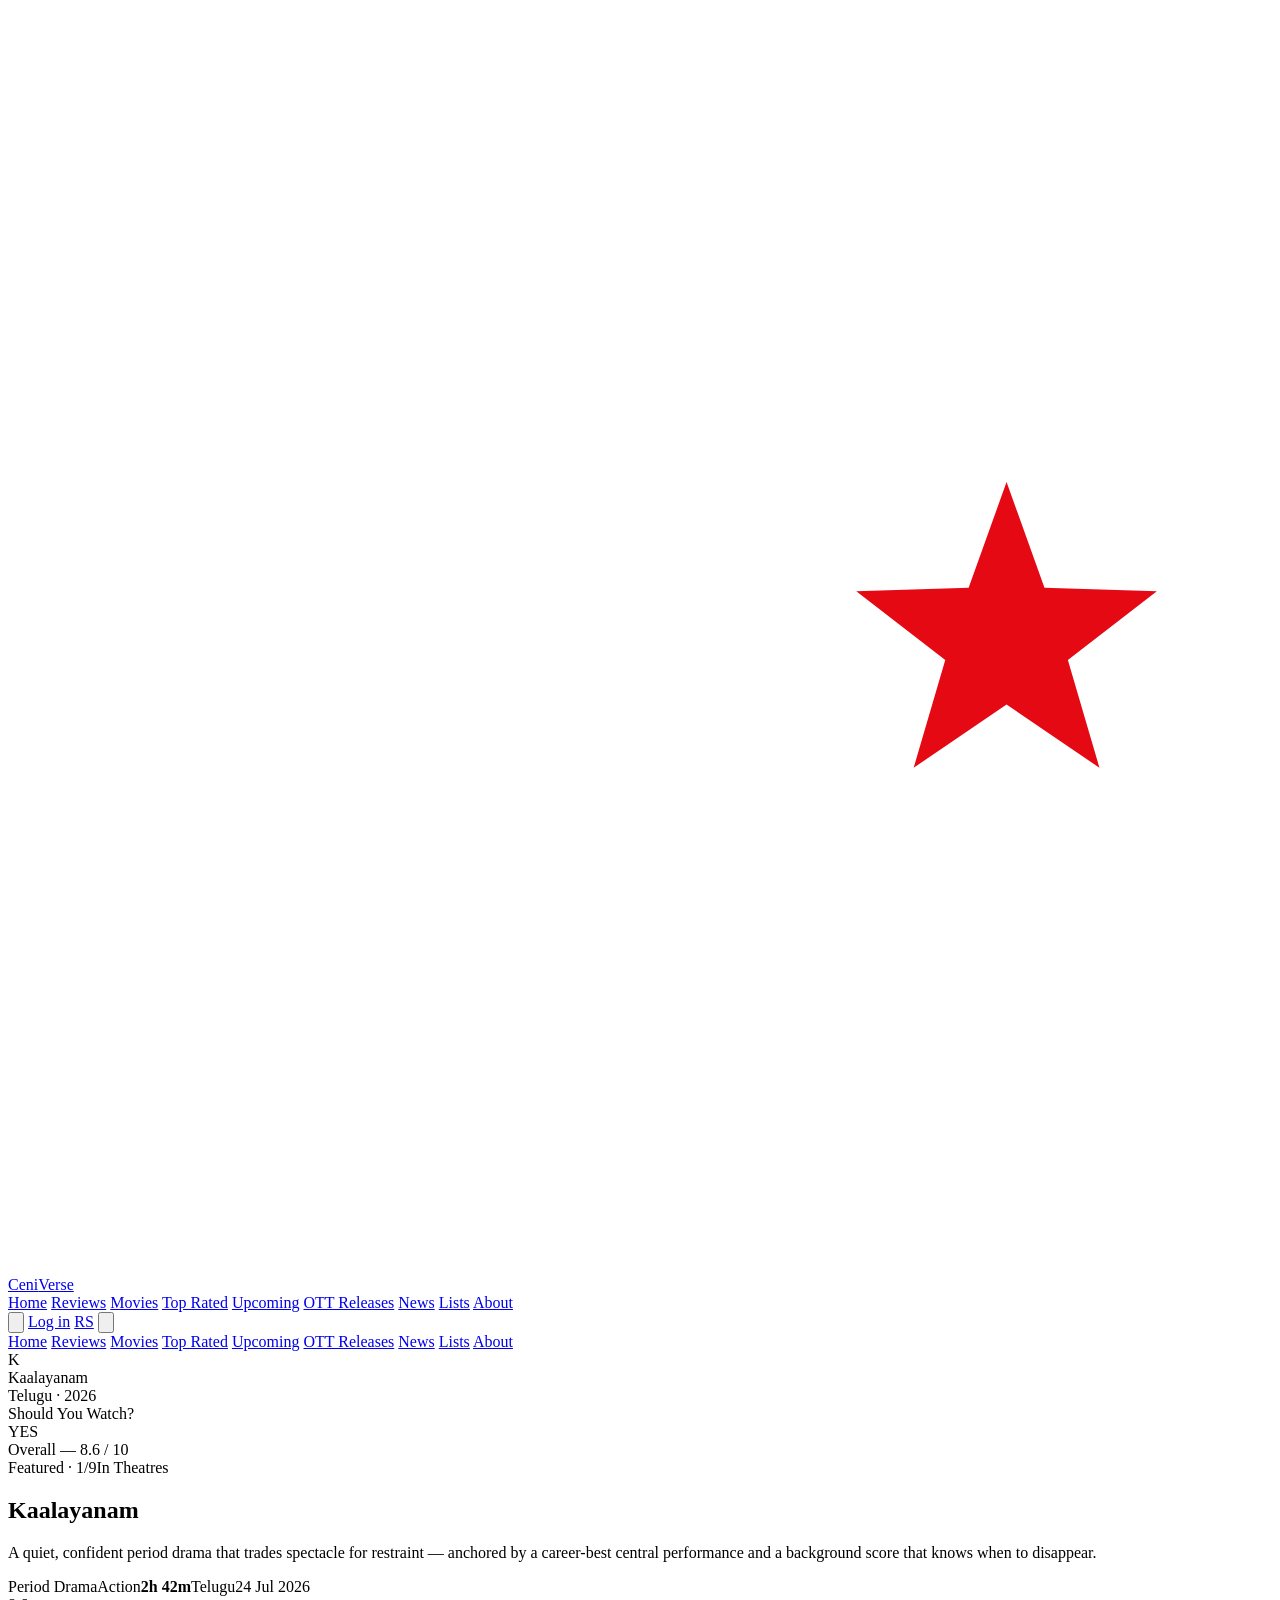
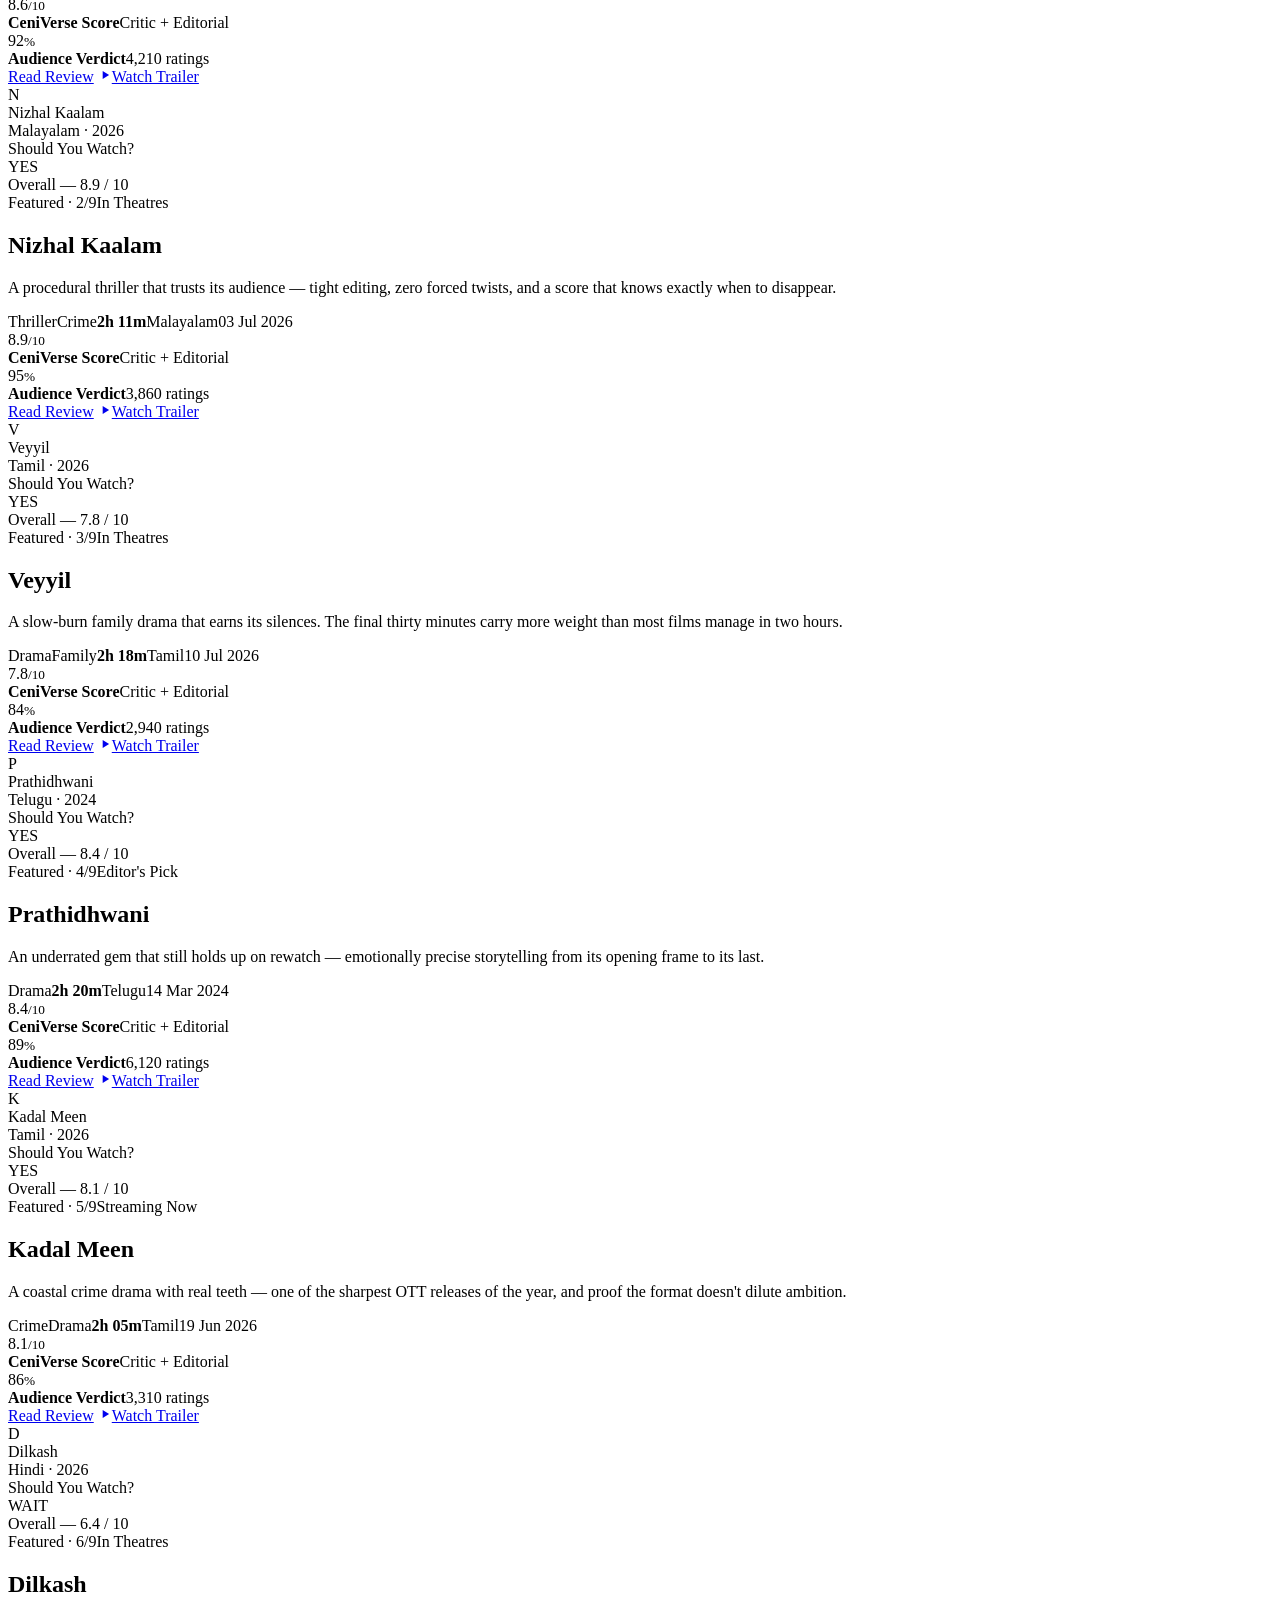
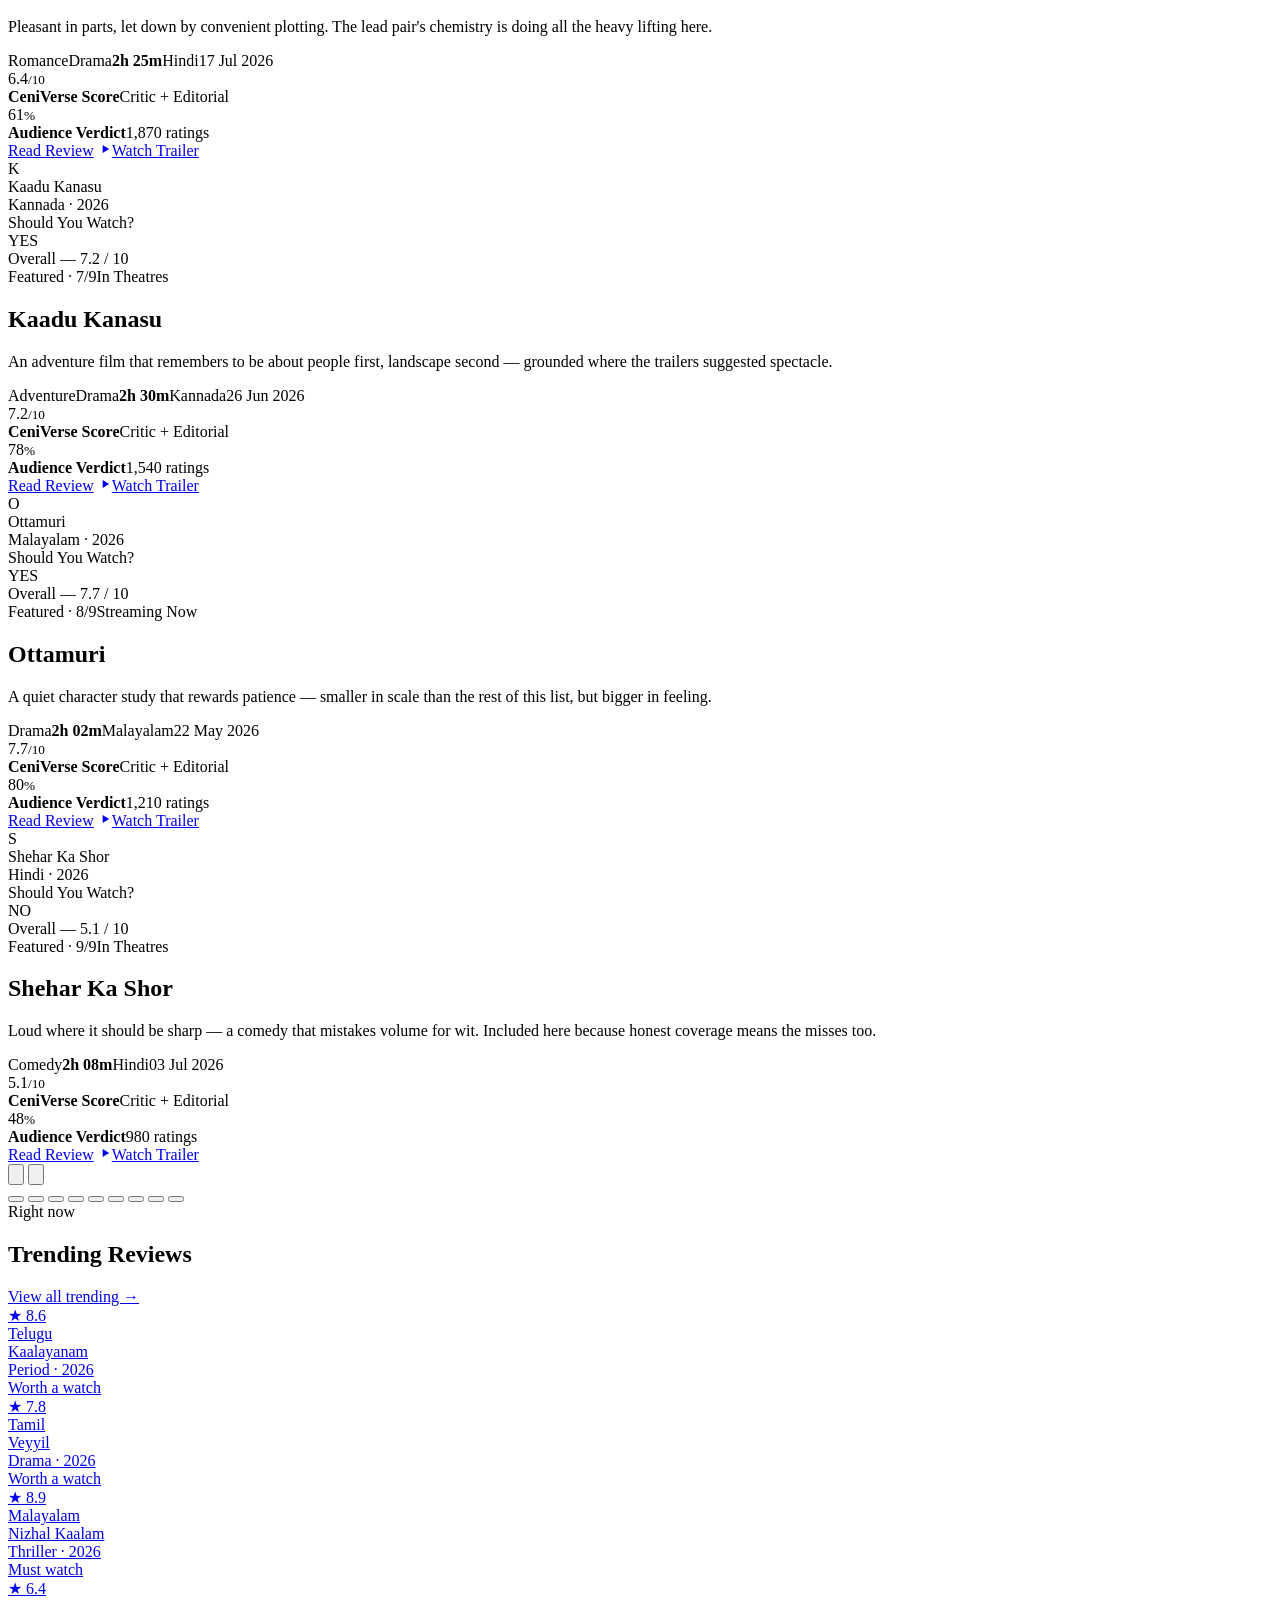
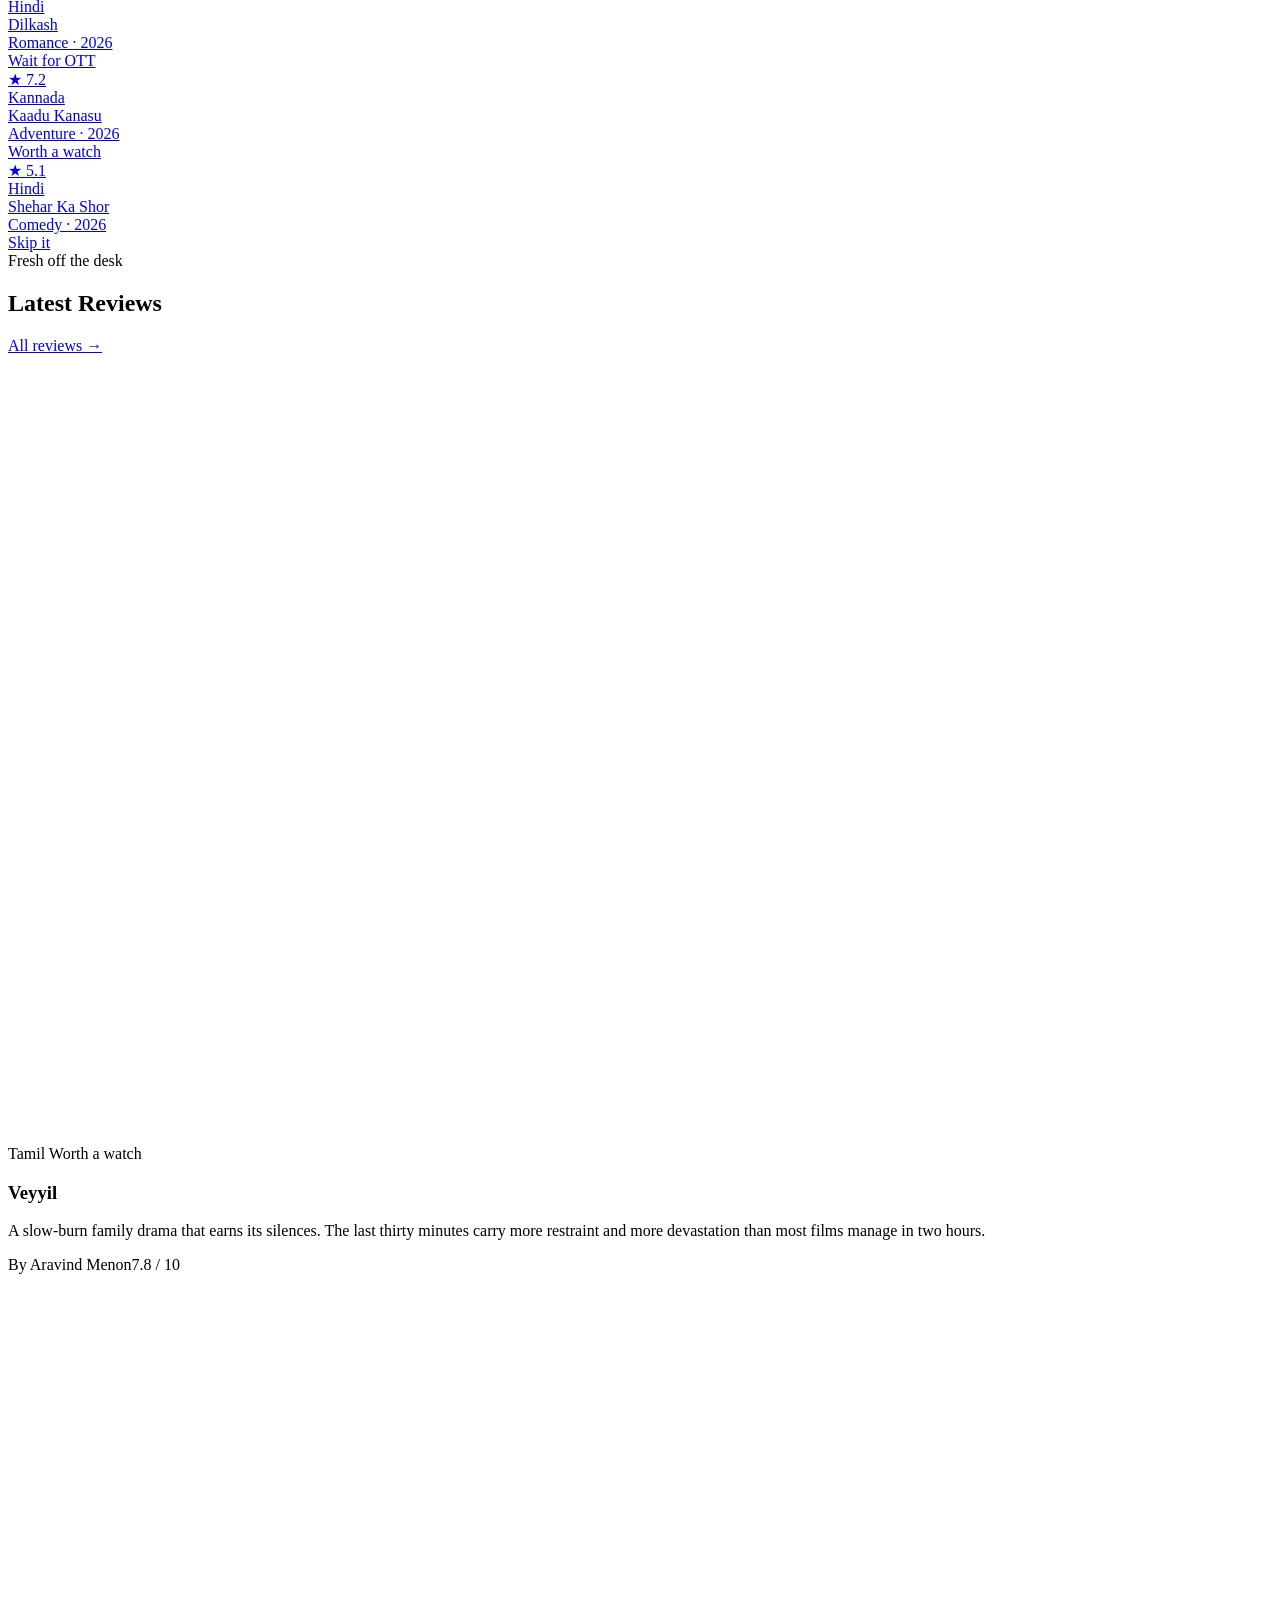
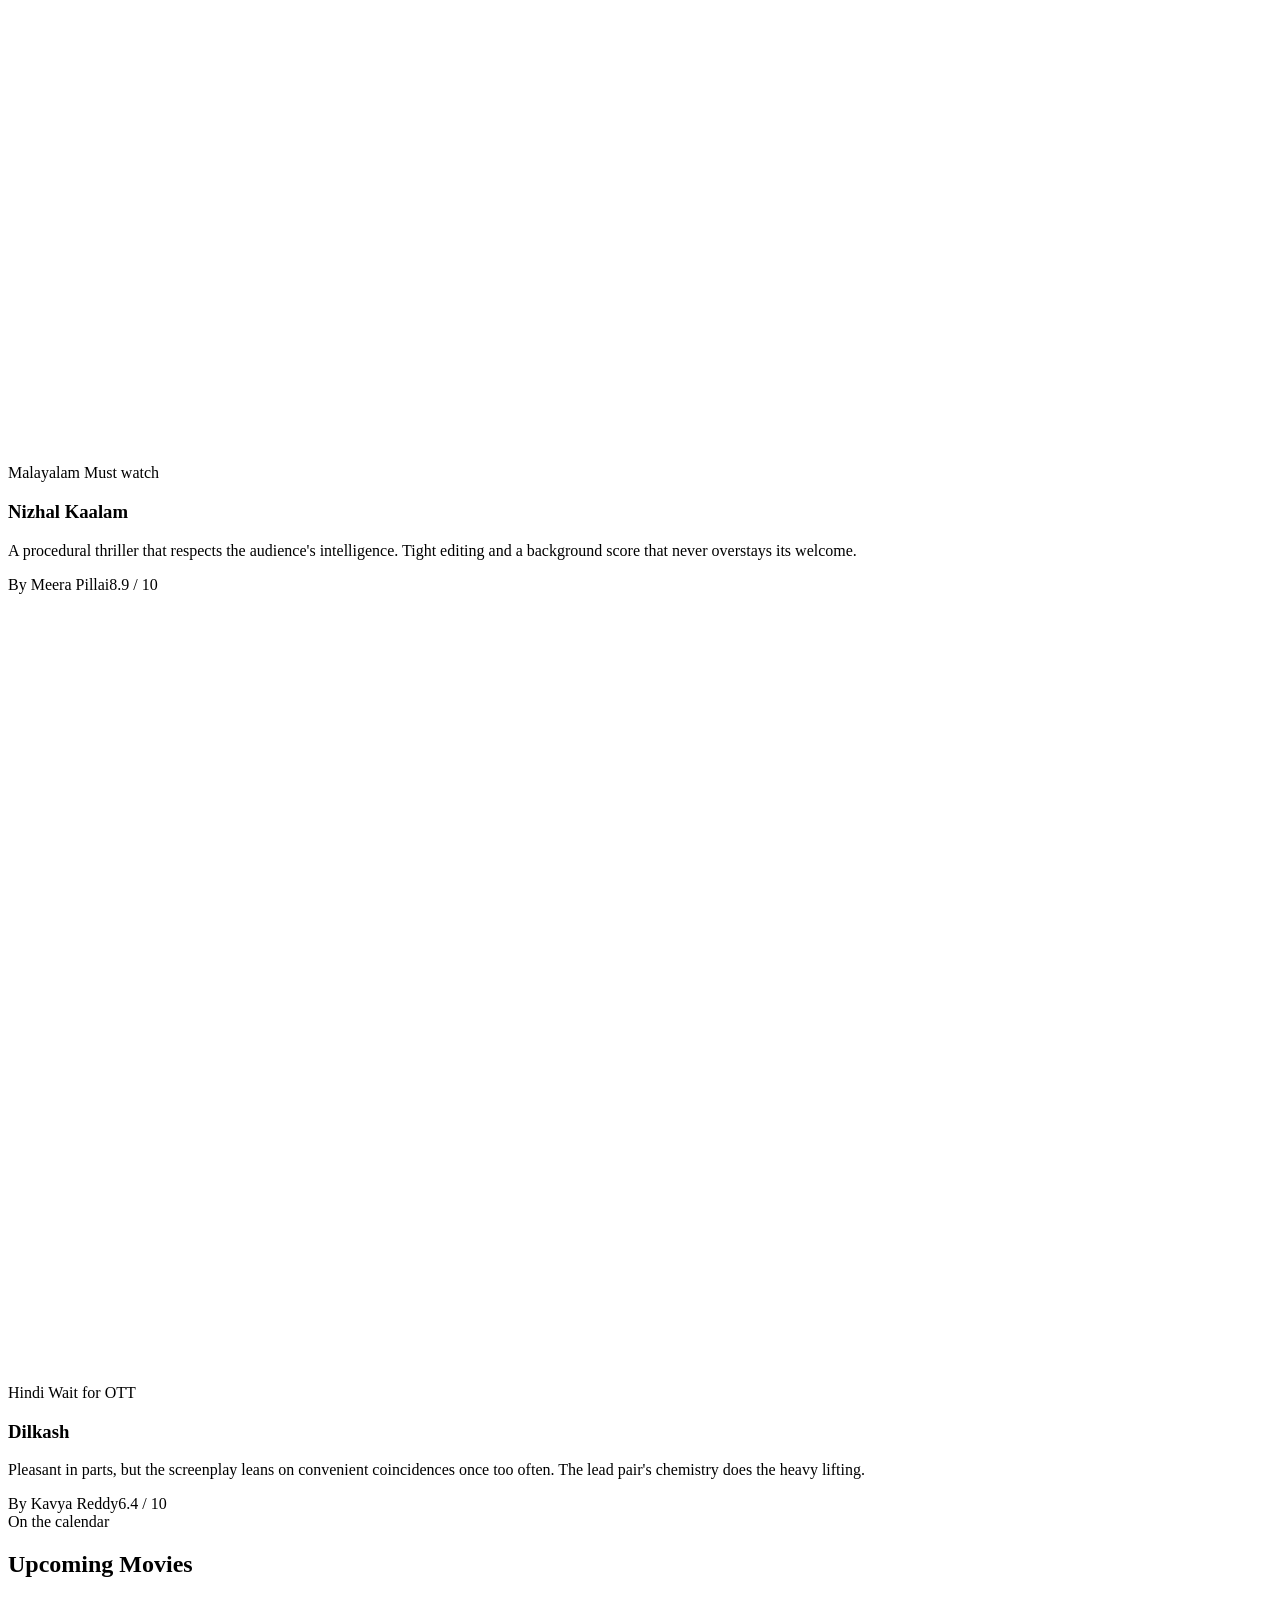
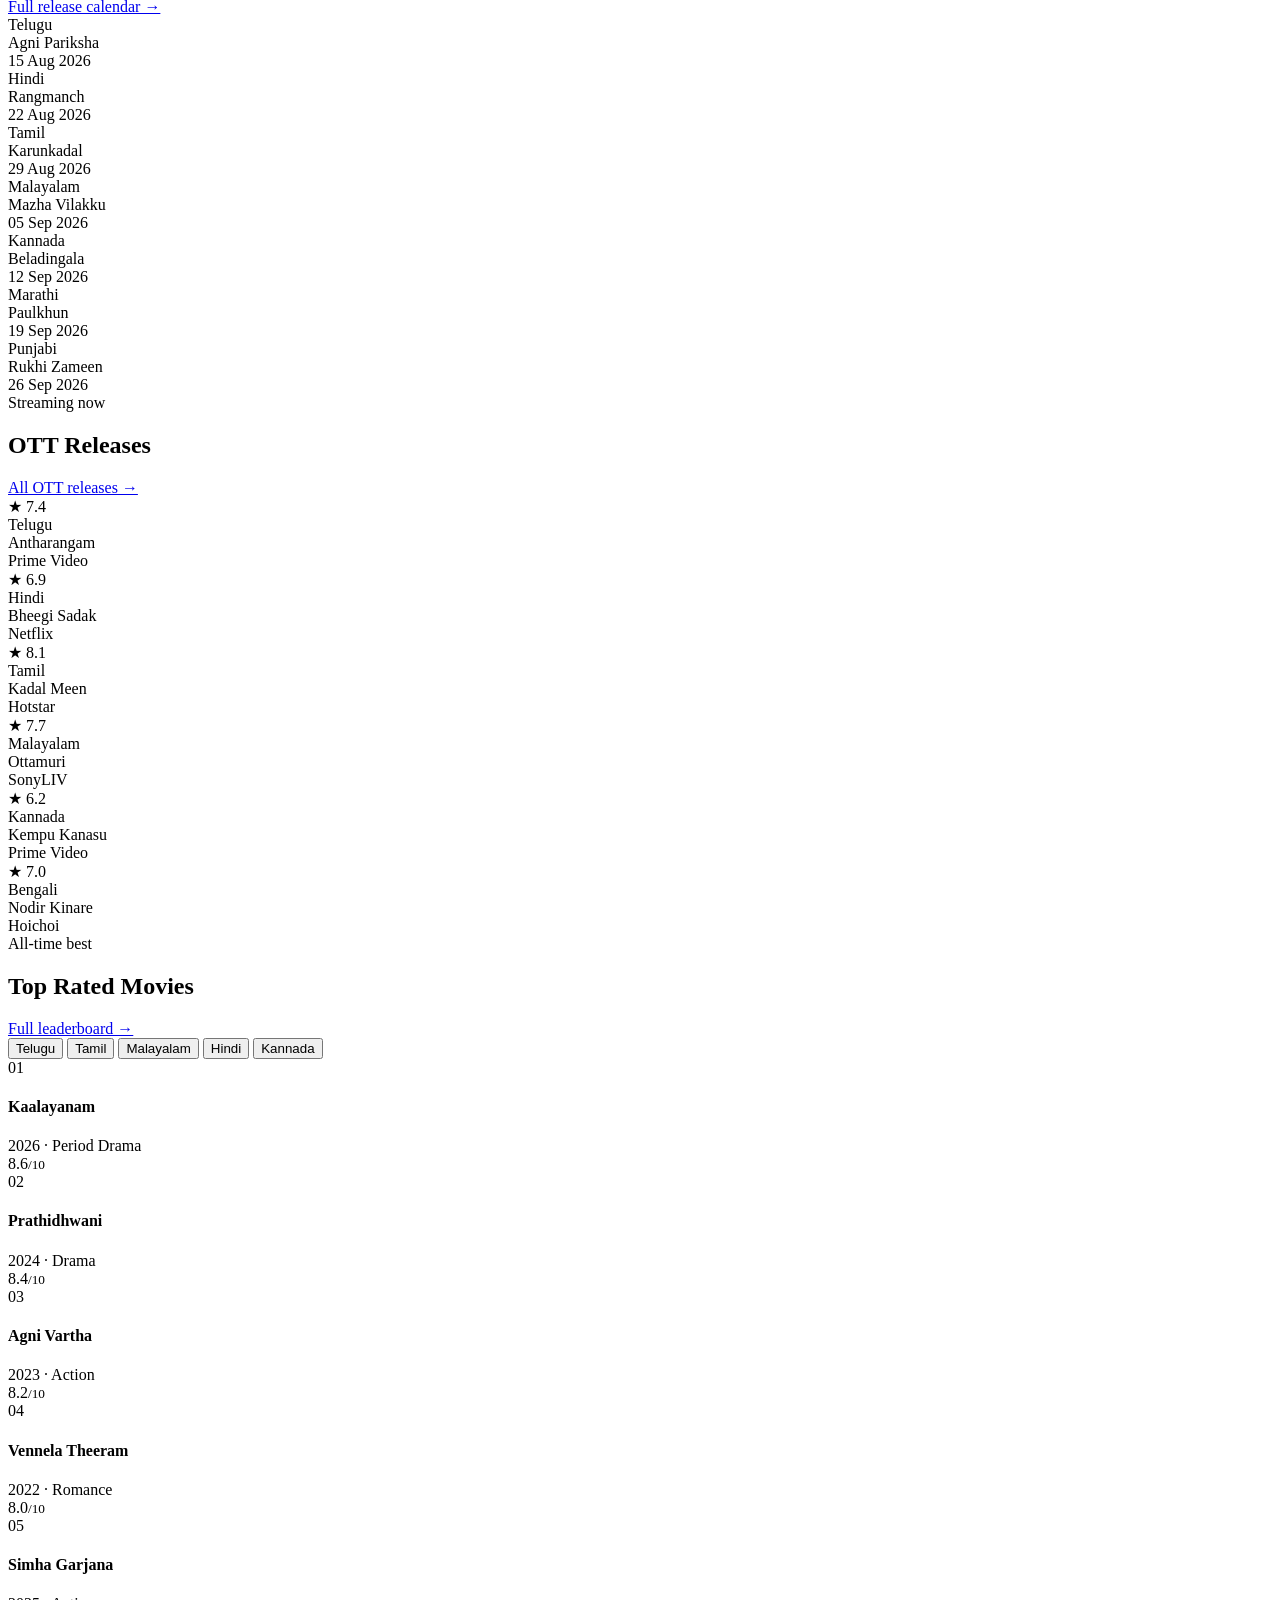
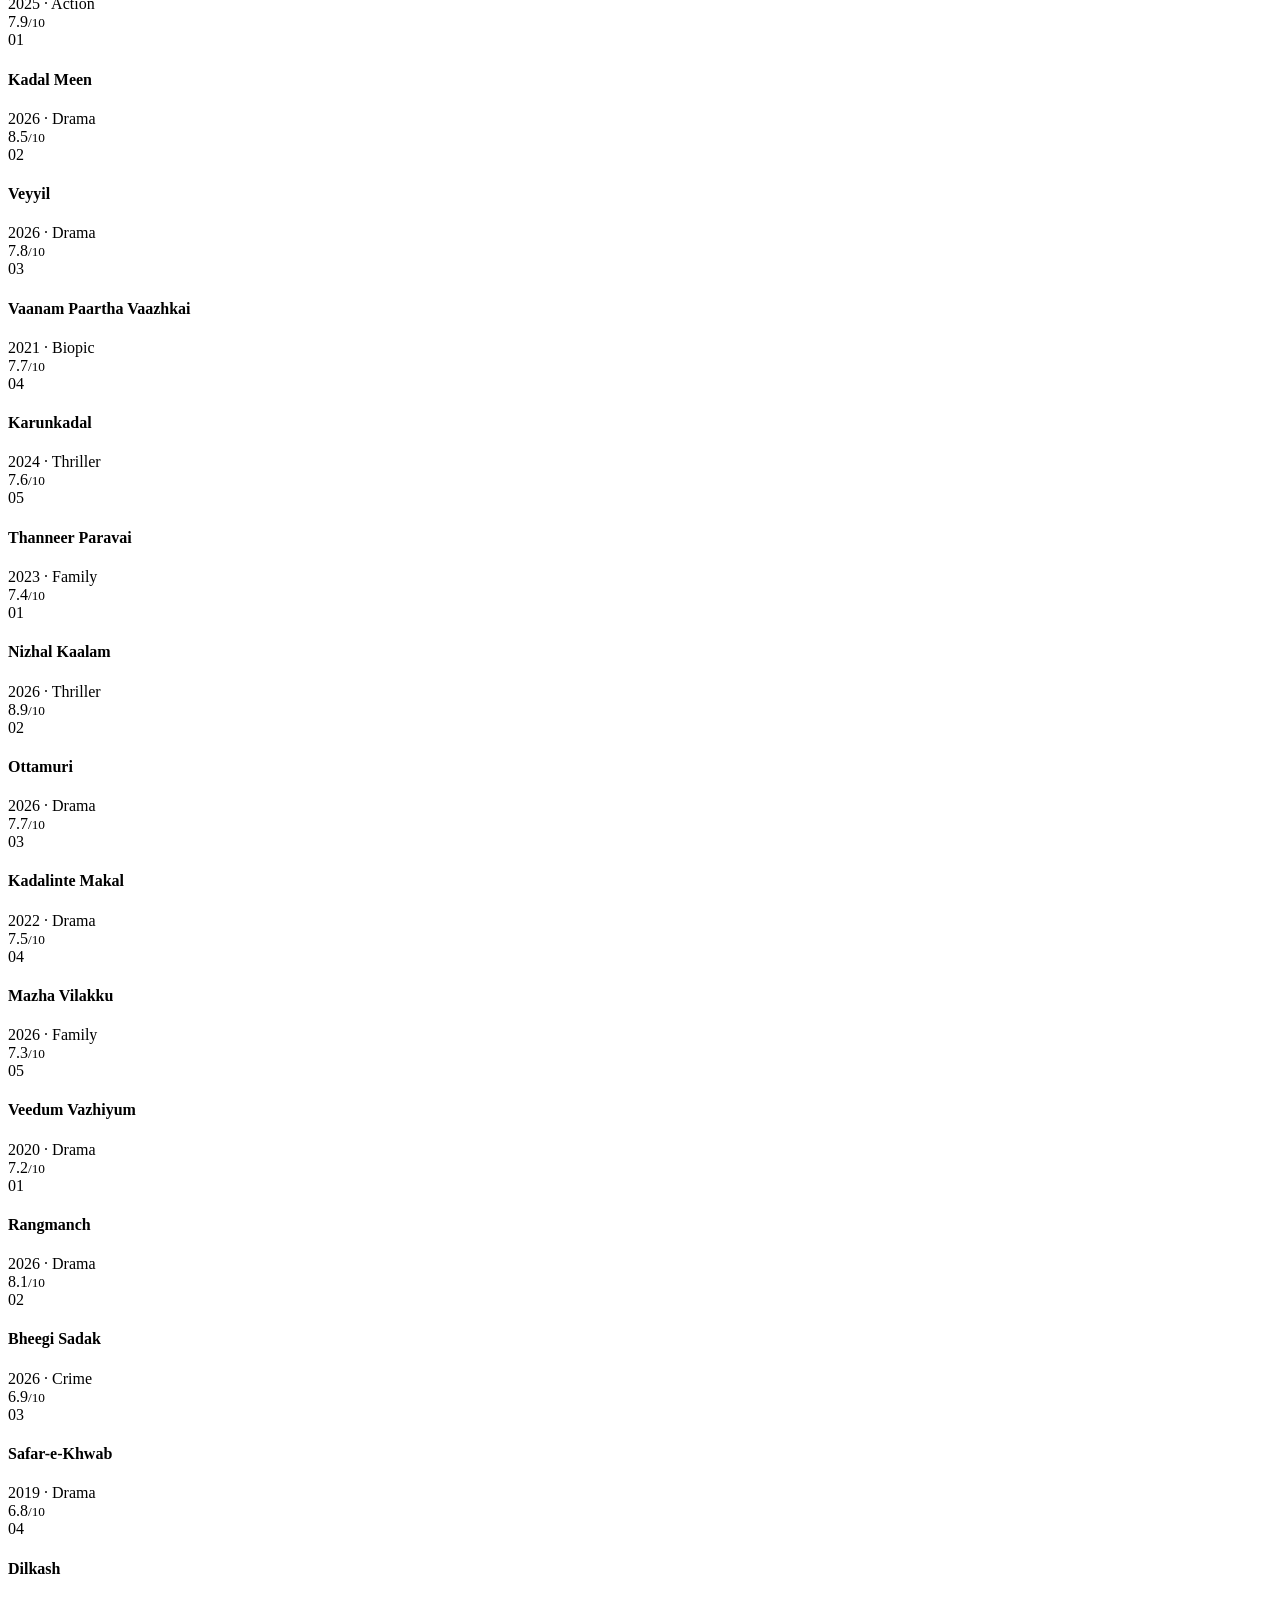
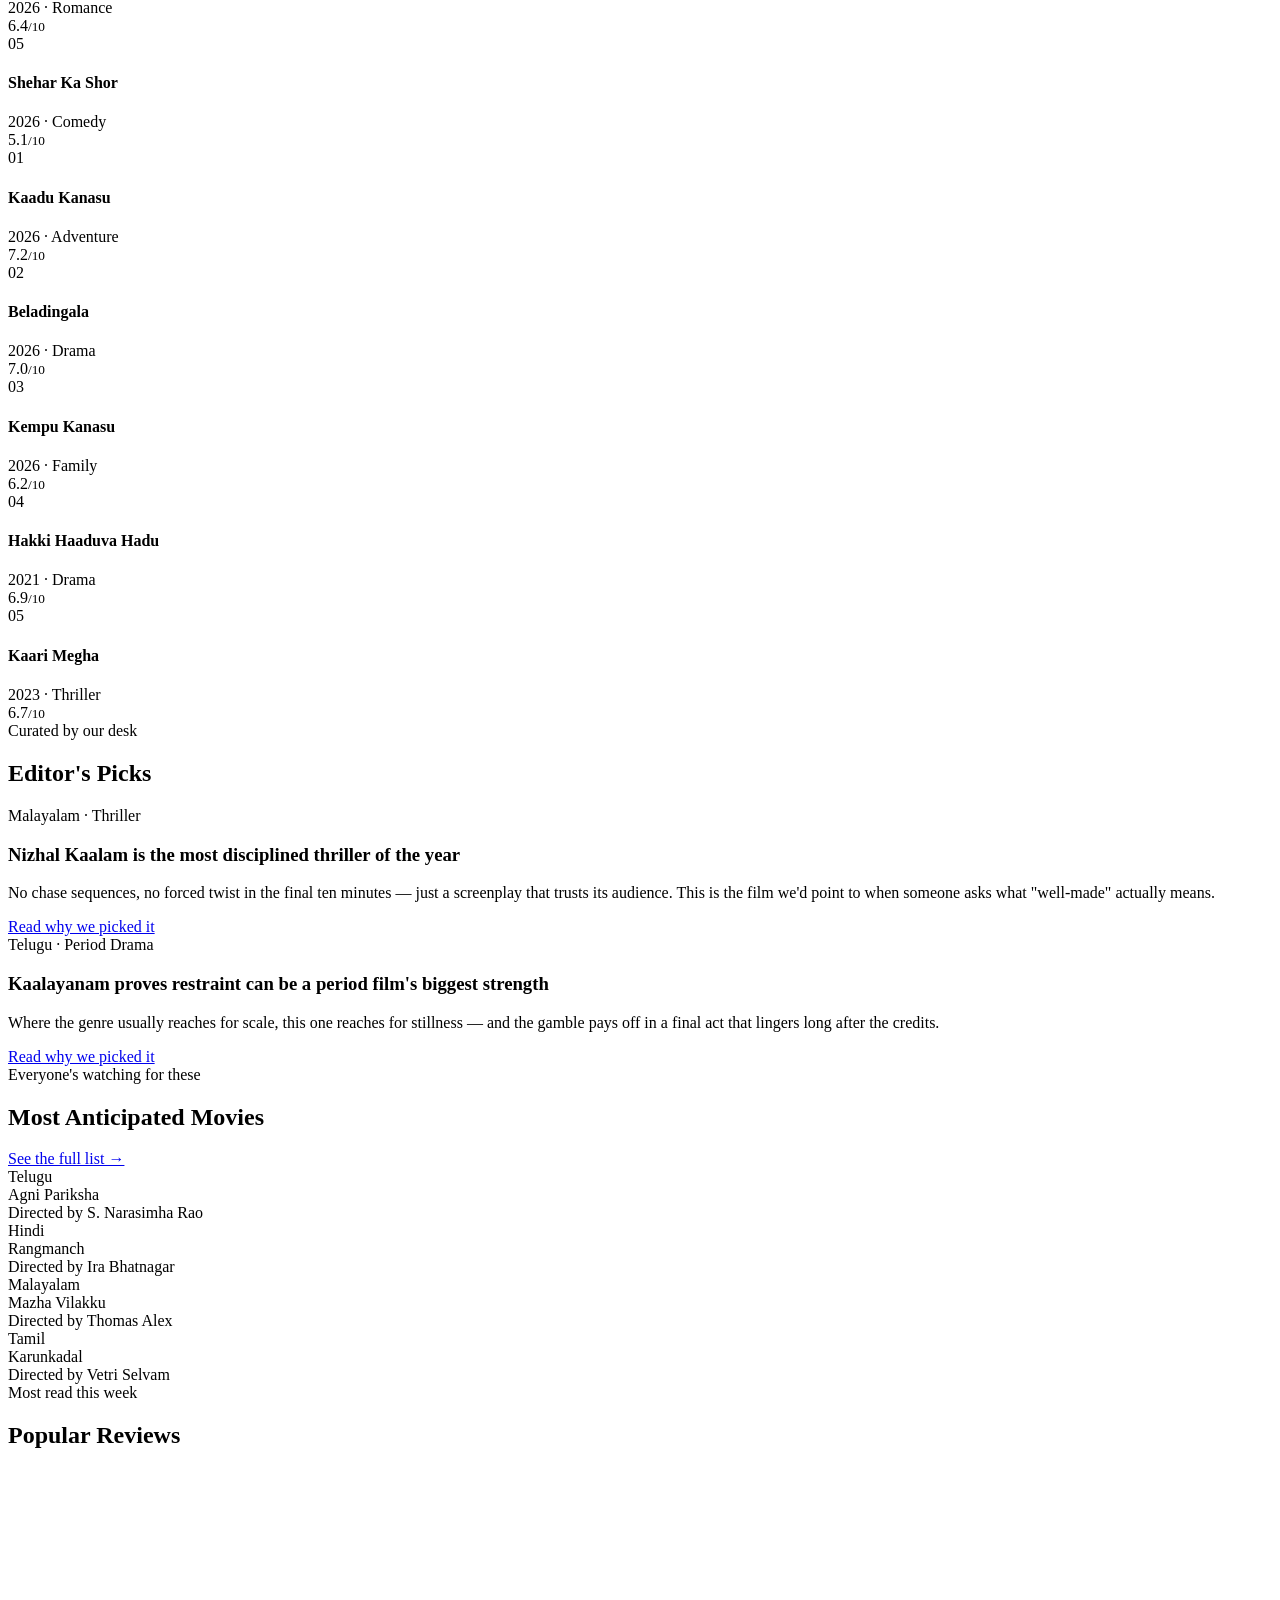
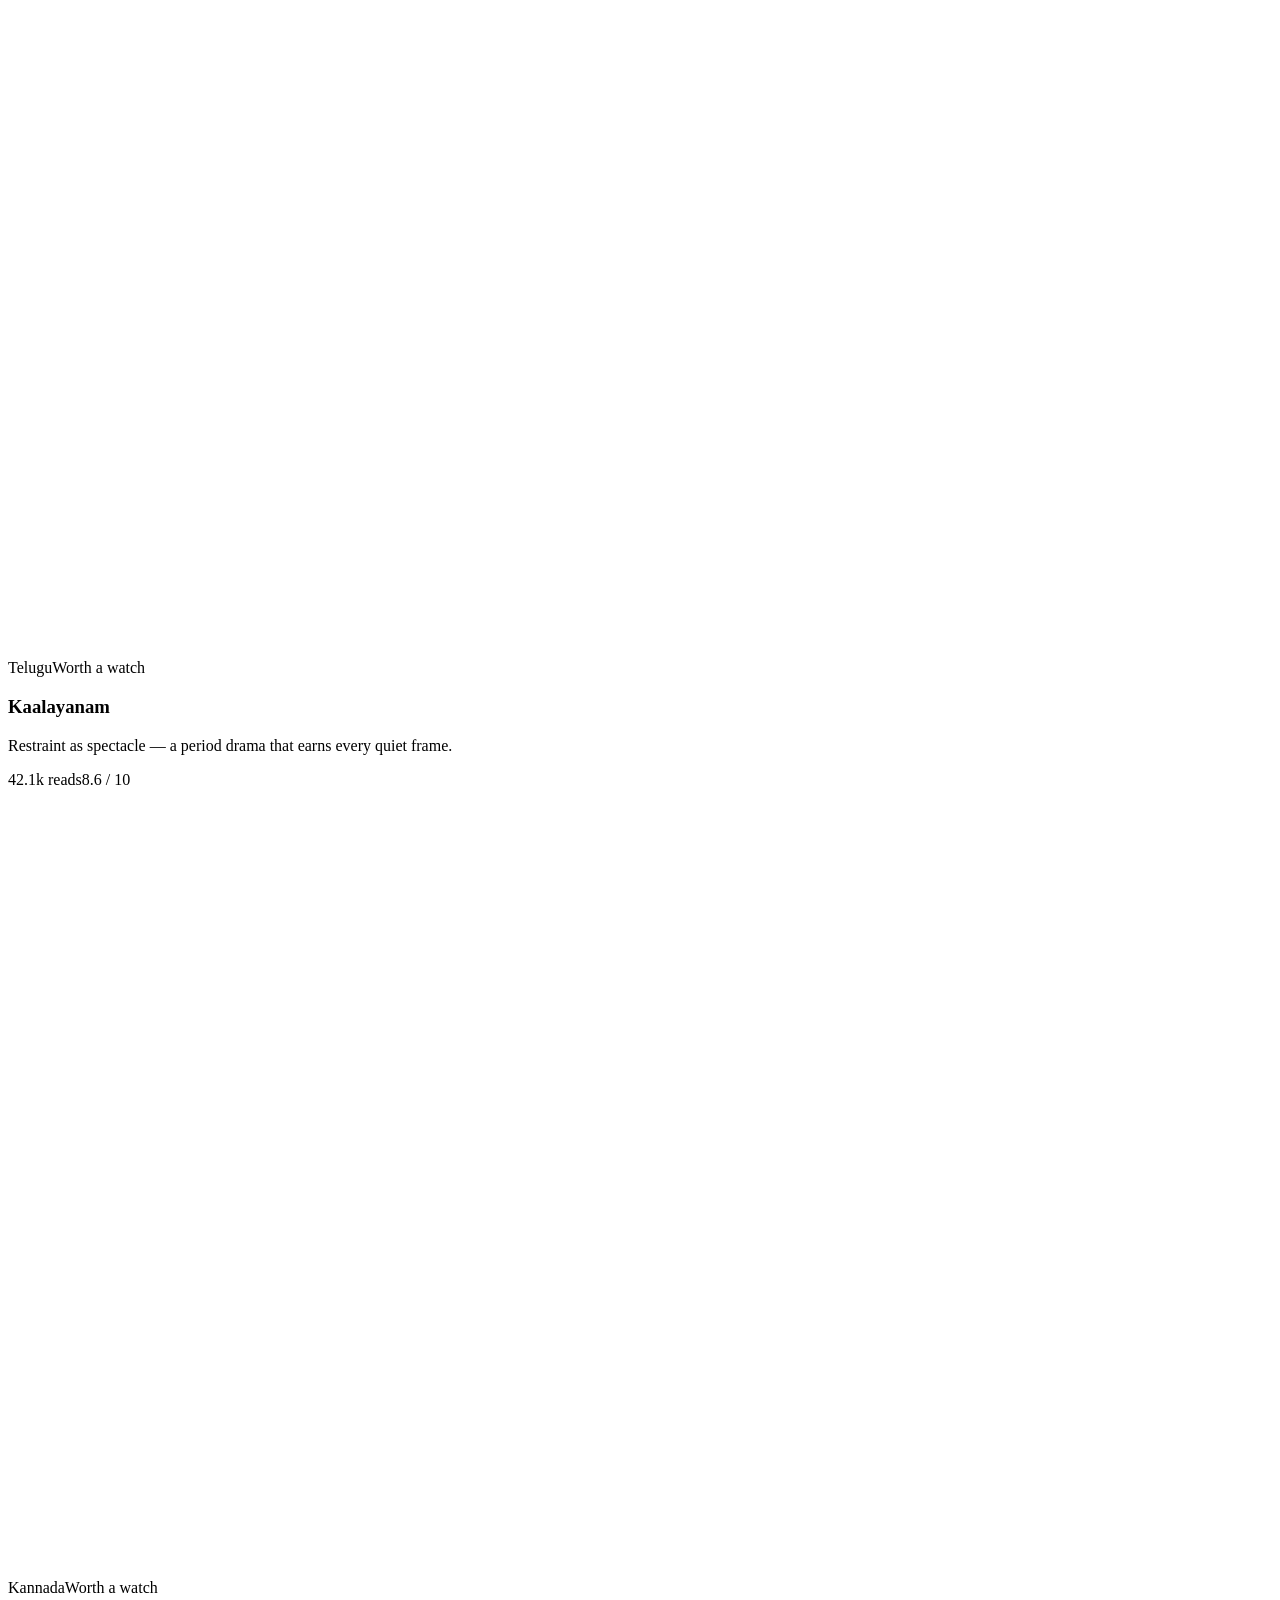
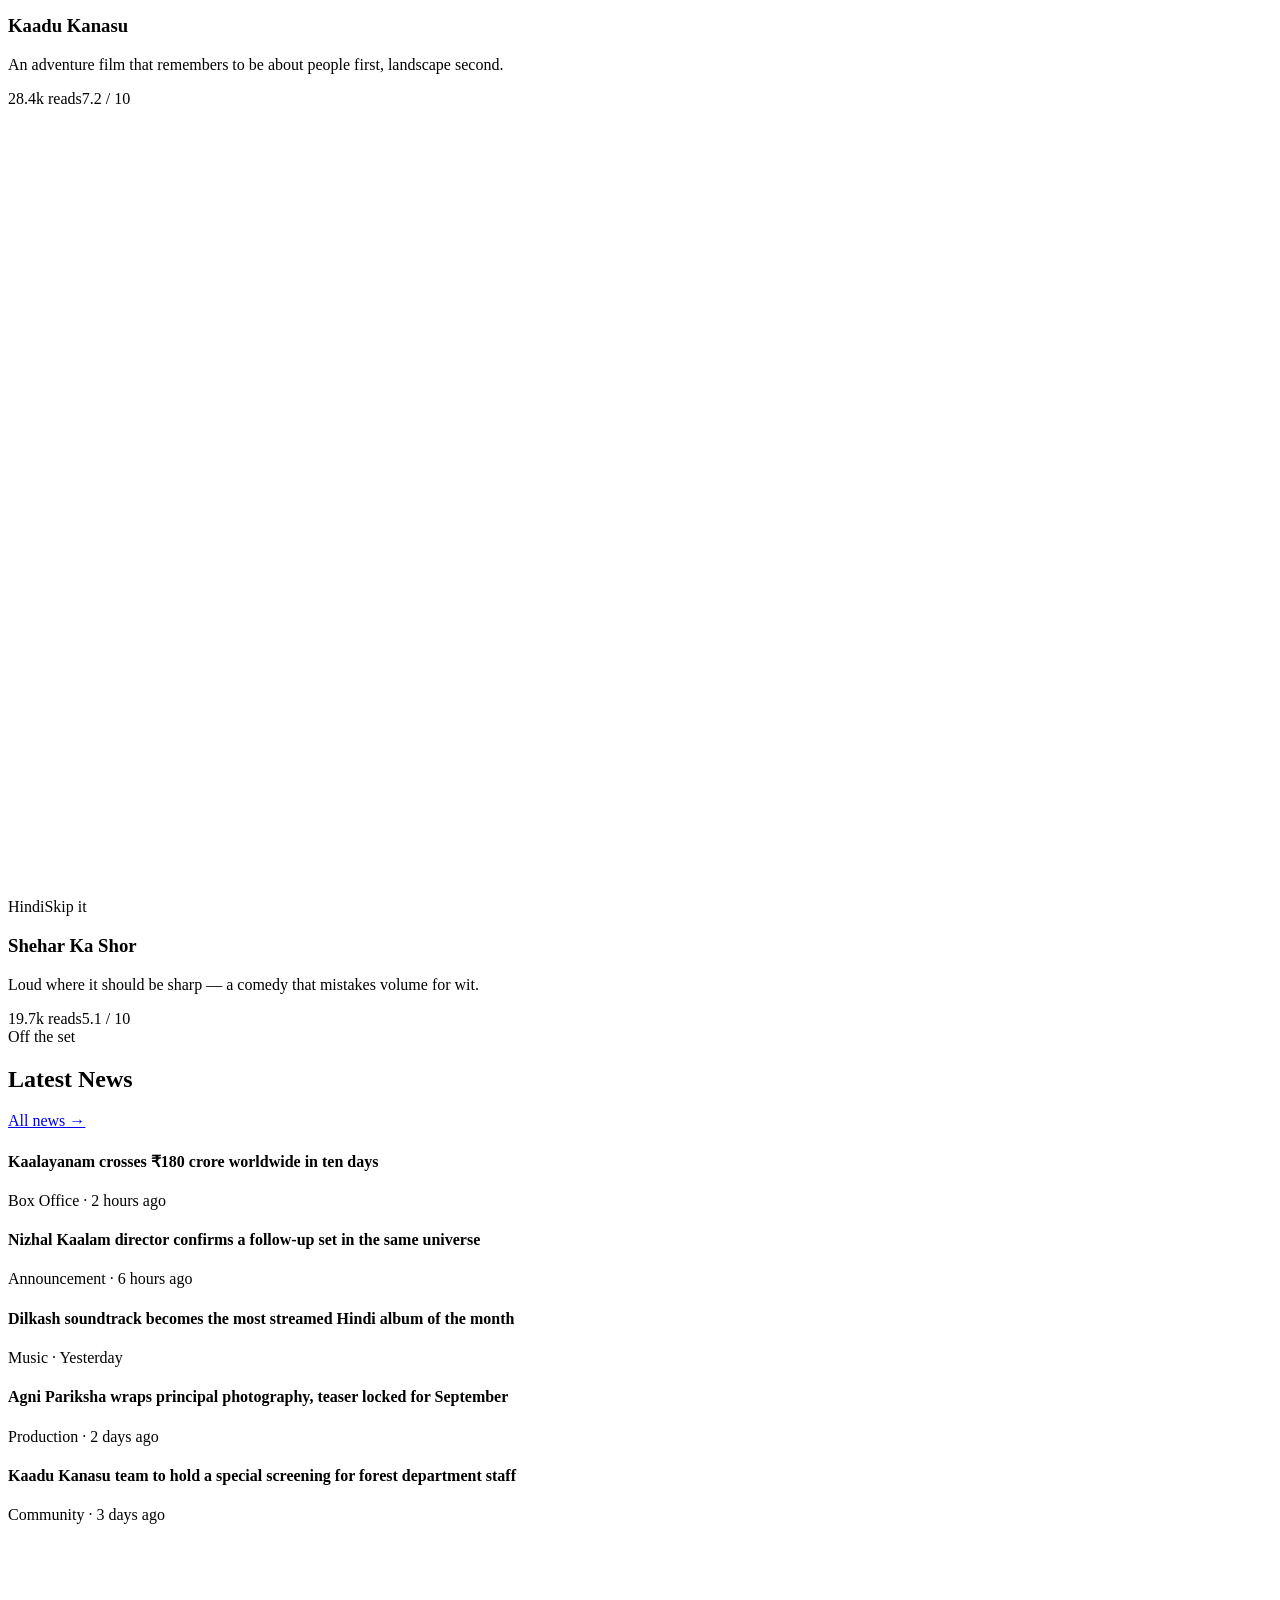
==== index (4).html @ 24f6db24 "Add files via upload" ====
<!DOCTYPE html>
<html lang="en">
<head>
<meta charset="UTF-8">
<meta name="viewport" content="width=device-width, initial-scale=1.0">
<title>CeniVerse — Where Indian Cinema Meets Honest Reviews</title>
<meta name="description" content="CeniVerse is India's platform for honest, unbiased, constructive movie reviews across Telugu, Tamil, Hindi, Malayalam, Kannada and every regional cinema.">
<link rel="icon" type="image/svg+xml" href="favicon.svg">
<link rel="stylesheet" href="style.css">
</head>
<body>

<!-- ============================= HEADER ============================= -->
<header class="site-header">
  <div class="container">
    <a href="index.html" class="logo">
      <svg class="logo-mark" viewBox="0 0 100 100" xmlns="http://www.w3.org/2000/svg" aria-hidden="true">
        <path d="M 76.53 67.89 A 32 32 0 1 1 76.53 32.11" fill="none" stroke="#FFFFFF" stroke-width="12" stroke-linecap="round"/>
        <path d="M 79.0 37.5 L 82.0 45.87 L 90.89 46.14 L 83.85 51.58 L 86.35 60.11 L 79.0 55.1 L 71.65 60.11 L 74.15 51.58 L 67.11 46.14 L 76.0 45.87 Z" fill="#E50914"/>
      </svg>
      <span class="logo-text">Ceni<span class="logo-accent">Verse</span></span>
    </a>

    <nav class="main-nav" aria-label="Primary">
      <a href="index.html" class="active">Home</a>
      <a href="#reviews">Reviews</a>
      <a href="movie.html">Movies</a>
      <a href="#top-rated">Top Rated</a>
      <a href="#upcoming">Upcoming</a>
      <a href="#ott">OTT Releases</a>
      <a href="#news">News</a>
      <a href="#lists">Lists</a>
      <a href="#about">About</a>
    </nav>

    <div class="header-actions">
      <button class="icon-btn" id="searchTrigger" aria-label="Search">
        <svg viewBox="0 0 24 24" stroke-width="2" stroke-linecap="round"><circle cx="11" cy="11" r="7"/><path d="m21 21-4.3-4.3"/></svg>
      </button>
      <a href="#" class="btn btn-ghost btn-sm">Log in</a>
      <a href="#" class="avatar-btn">RS</a>
      <button class="icon-btn mobile-toggle" id="mobileToggle" aria-label="Menu">
        <svg viewBox="0 0 24 24" stroke-width="2" stroke-linecap="round"><path d="M4 6h16M4 12h16M4 18h16"/></svg>
      </button>
    </div>
  </div>
</header>

<!-- Mobile nav drawer -->
<nav id="mobileNav" aria-label="Mobile">
  <a href="index.html">Home</a>
  <a href="#reviews">Reviews</a>
  <a href="movie.html">Movies</a>
  <a href="#top-rated">Top Rated</a>
  <a href="#upcoming">Upcoming</a>
  <a href="#ott">OTT Releases</a>
  <a href="#news">News</a>
  <a href="#lists">Lists</a>
  <a href="#about">About</a>
</nav>

<!-- Search overlay -->
<div id="searchOverlay" style="position:fixed;inset:0;background:rgba(11,11,11,.92);backdrop-filter:blur(6px);z-index:200;display:none;align-items:flex-start;justify-content:center;padding-top:12vh;">
  <div style="width:100%;max-width:620px;padding:0 24px;">
    <div style="display:flex;align-items:center;justify-content:space-between;margin-bottom:14px;">
      <span class="eyebrow"><span class="dot"></span>Search CeniVerse</span>
      <button id="searchClose" class="icon-btn" aria-label="Close search">
        <svg viewBox="0 0 24 24" stroke-width="2" stroke-linecap="round"><path d="M6 6l12 12M18 6 6 18"/></svg>
      </button>
    </div>
    <input type="text" placeholder="Search movies, actors, directors, languages, years…" style="width:100%;background:var(--card);border:1px solid var(--border);border-radius:8px;padding:16px 18px;color:#fff;font-size:16px;font-family:var(--font-body);">
    <div style="margin-top:18px;display:flex;gap:8px;flex-wrap:wrap;">
      <span style="font-size:12px;color:var(--text-muted);font-family:var(--font-mono);padding-top:6px;">Try —</span>
      <span class="pill">Kaalayanam</span>
      <span class="pill">Malayalam 2026</span>
      <span class="pill">Best Cinematography</span>
      <span class="pill">Rating 8+</span>
    </div>
  </div>
</div>

<!-- ============================= HERO CAROUSEL ============================= -->
<section class="hero-carousel" id="heroCarousel" aria-roledescription="carousel" aria-label="Featured movies">

  <!-- Slide 1 — Kaalayanam -->
  <div class="hc-slide active" data-index="0">
    <div class="hc-backdrop ph-poster" data-tone="1"></div>
    <div class="hc-scrim"></div>
    <div class="container">
      <div class="hc-content">
        <div class="hero-inner">
          <div class="hero-poster-wrap">
            <div class="hero-poster ph-poster" data-tone="1">
              <div class="ph-mark"><div class="ph-glyph">K</div><div class="ph-title">Kaalayanam</div><div class="ph-industry">Telugu · 2026</div></div>
            </div>
            <div class="verdict-stub"><div class="vs-label">Should You Watch?</div><div class="vs-verdict yes">YES</div><div class="vs-dash"></div><div class="vs-score">Overall — 8.6 / 10</div></div>
          </div>
          <div>
            <div class="hero-meta-top"><span class="eyebrow"><span class="dot"></span>Featured · 1/9</span><span class="pill">In Theatres</span></div>
            <h1 class="hero-title">Kaalayanam</h1>
            <p class="hc-desc">A quiet, confident period drama that trades spectacle for restraint — anchored by a career-best central performance and a background score that knows when to disappear.</p>
            <div class="hero-facts"><span class="pill">Period Drama</span><span class="pill">Action</span><span class="pill"><strong>2h 42m</strong></span><span class="pill">Telugu</span><span class="pill">24 Jul 2026</span></div>
            <div class="hero-rating-row">
              <div class="rating-badge"><div class="num">8.6<small>/10</small></div><div class="lbl"><b>CeniVerse Score</b>Critic + Editorial</div></div>
              <div class="rating-badge"><div class="num" style="color:var(--success);">92<small>%</small></div><div class="lbl"><b>Audience Verdict</b>4,210 ratings</div></div>
            </div>
            <div class="hero-cta-row">
              <a href="movie.html" class="btn btn-accent">Read Review</a>
              <a href="#" class="btn"><svg width="14" height="14" viewBox="0 0 24 24" fill="currentColor"><path d="M8 5v14l11-7z"/></svg>Watch Trailer</a>
            </div>
          </div>
        </div>
      </div>
    </div>
  </div>

  <!-- Slide 2 — Nizhal Kaalam -->
  <div class="hc-slide" data-index="1">
    <div class="hc-backdrop ph-poster" data-tone="5"></div>
    <div class="hc-scrim"></div>
    <div class="container">
      <div class="hc-content">
        <div class="hero-inner">
          <div class="hero-poster-wrap">
            <div class="hero-poster ph-poster" data-tone="5">
              <div class="ph-mark"><div class="ph-glyph">N</div><div class="ph-title">Nizhal Kaalam</div><div class="ph-industry">Malayalam · 2026</div></div>
            </div>
            <div class="verdict-stub"><div class="vs-label">Should You Watch?</div><div class="vs-verdict yes">YES</div><div class="vs-dash"></div><div class="vs-score">Overall — 8.9 / 10</div></div>
          </div>
          <div>
            <div class="hero-meta-top"><span class="eyebrow"><span class="dot"></span>Featured · 2/9</span><span class="pill">In Theatres</span></div>
            <h1 class="hero-title">Nizhal Kaalam</h1>
            <p class="hc-desc">A procedural thriller that trusts its audience — tight editing, zero forced twists, and a score that knows exactly when to disappear.</p>
            <div class="hero-facts"><span class="pill">Thriller</span><span class="pill">Crime</span><span class="pill"><strong>2h 11m</strong></span><span class="pill">Malayalam</span><span class="pill">03 Jul 2026</span></div>
            <div class="hero-rating-row">
              <div class="rating-badge"><div class="num">8.9<small>/10</small></div><div class="lbl"><b>CeniVerse Score</b>Critic + Editorial</div></div>
              <div class="rating-badge"><div class="num" style="color:var(--success);">95<small>%</small></div><div class="lbl"><b>Audience Verdict</b>3,860 ratings</div></div>
            </div>
            <div class="hero-cta-row">
              <a href="#" class="btn btn-accent">Read Review</a>
              <a href="#" class="btn"><svg width="14" height="14" viewBox="0 0 24 24" fill="currentColor"><path d="M8 5v14l11-7z"/></svg>Watch Trailer</a>
            </div>
          </div>
        </div>
      </div>
    </div>
  </div>

  <!-- Slide 3 — Veyyil -->
  <div class="hc-slide" data-index="2">
    <div class="hc-backdrop ph-poster" data-tone="3"></div>
    <div class="hc-scrim"></div>
    <div class="container">
      <div class="hc-content">
        <div class="hero-inner">
          <div class="hero-poster-wrap">
            <div class="hero-poster ph-poster" data-tone="3">
              <div class="ph-mark"><div class="ph-glyph">V</div><div class="ph-title">Veyyil</div><div class="ph-industry">Tamil · 2026</div></div>
            </div>
            <div class="verdict-stub"><div class="vs-label">Should You Watch?</div><div class="vs-verdict yes">YES</div><div class="vs-dash"></div><div class="vs-score">Overall — 7.8 / 10</div></div>
          </div>
          <div>
            <div class="hero-meta-top"><span class="eyebrow"><span class="dot"></span>Featured · 3/9</span><span class="pill">In Theatres</span></div>
            <h1 class="hero-title">Veyyil</h1>
            <p class="hc-desc">A slow-burn family drama that earns its silences. The final thirty minutes carry more weight than most films manage in two hours.</p>
            <div class="hero-facts"><span class="pill">Drama</span><span class="pill">Family</span><span class="pill"><strong>2h 18m</strong></span><span class="pill">Tamil</span><span class="pill">10 Jul 2026</span></div>
            <div class="hero-rating-row">
              <div class="rating-badge"><div class="num">7.8<small>/10</small></div><div class="lbl"><b>CeniVerse Score</b>Critic + Editorial</div></div>
              <div class="rating-badge"><div class="num" style="color:var(--success);">84<small>%</small></div><div class="lbl"><b>Audience Verdict</b>2,940 ratings</div></div>
            </div>
            <div class="hero-cta-row">
              <a href="#" class="btn btn-accent">Read Review</a>
              <a href="#" class="btn"><svg width="14" height="14" viewBox="0 0 24 24" fill="currentColor"><path d="M8 5v14l11-7z"/></svg>Watch Trailer</a>
            </div>
          </div>
        </div>
      </div>
    </div>
  </div>

  <!-- Slide 4 — Prathidhwani -->
  <div class="hc-slide" data-index="3">
    <div class="hc-backdrop ph-poster" data-tone="6"></div>
    <div class="hc-scrim"></div>
    <div class="container">
      <div class="hc-content">
        <div class="hero-inner">
          <div class="hero-poster-wrap">
            <div class="hero-poster ph-poster" data-tone="6">
              <div class="ph-mark"><div class="ph-glyph">P</div><div class="ph-title">Prathidhwani</div><div class="ph-industry">Telugu · 2024</div></div>
            </div>
            <div class="verdict-stub"><div class="vs-label">Should You Watch?</div><div class="vs-verdict yes">YES</div><div class="vs-dash"></div><div class="vs-score">Overall — 8.4 / 10</div></div>
          </div>
          <div>
            <div class="hero-meta-top"><span class="eyebrow"><span class="dot"></span>Featured · 4/9</span><span class="pill">Editor's Pick</span></div>
            <h1 class="hero-title">Prathidhwani</h1>
            <p class="hc-desc">An underrated gem that still holds up on rewatch — emotionally precise storytelling from its opening frame to its last.</p>
            <div class="hero-facts"><span class="pill">Drama</span><span class="pill"><strong>2h 20m</strong></span><span class="pill">Telugu</span><span class="pill">14 Mar 2024</span></div>
            <div class="hero-rating-row">
              <div class="rating-badge"><div class="num">8.4<small>/10</small></div><div class="lbl"><b>CeniVerse Score</b>Critic + Editorial</div></div>
              <div class="rating-badge"><div class="num" style="color:var(--success);">89<small>%</small></div><div class="lbl"><b>Audience Verdict</b>6,120 ratings</div></div>
            </div>
            <div class="hero-cta-row">
              <a href="#" class="btn btn-accent">Read Review</a>
              <a href="#" class="btn"><svg width="14" height="14" viewBox="0 0 24 24" fill="currentColor"><path d="M8 5v14l11-7z"/></svg>Watch Trailer</a>
            </div>
          </div>
        </div>
      </div>
    </div>
  </div>

  <!-- Slide 5 — Kadal Meen -->
  <div class="hc-slide" data-index="4">
    <div class="hc-backdrop ph-poster" data-tone="8"></div>
    <div class="hc-scrim"></div>
    <div class="container">
      <div class="hc-content">
        <div class="hero-inner">
          <div class="hero-poster-wrap">
            <div class="hero-poster ph-poster" data-tone="8">
              <div class="ph-mark"><div class="ph-glyph">K</div><div class="ph-title">Kadal Meen</div><div class="ph-industry">Tamil · 2026</div></div>
            </div>
            <div class="verdict-stub"><div class="vs-label">Should You Watch?</div><div class="vs-verdict yes">YES</div><div class="vs-dash"></div><div class="vs-score">Overall — 8.1 / 10</div></div>
          </div>
          <div>
            <div class="hero-meta-top"><span class="eyebrow"><span class="dot"></span>Featured · 5/9</span><span class="pill">Streaming Now</span></div>
            <h1 class="hero-title">Kadal Meen</h1>
            <p class="hc-desc">A coastal crime drama with real teeth — one of the sharpest OTT releases of the year, and proof the format doesn't dilute ambition.</p>
            <div class="hero-facts"><span class="pill">Crime</span><span class="pill">Drama</span><span class="pill"><strong>2h 05m</strong></span><span class="pill">Tamil</span><span class="pill">19 Jun 2026</span></div>
            <div class="hero-rating-row">
              <div class="rating-badge"><div class="num">8.1<small>/10</small></div><div class="lbl"><b>CeniVerse Score</b>Critic + Editorial</div></div>
              <div class="rating-badge"><div class="num" style="color:var(--success);">86<small>%</small></div><div class="lbl"><b>Audience Verdict</b>3,310 ratings</div></div>
            </div>
            <div class="hero-cta-row">
              <a href="#" class="btn btn-accent">Read Review</a>
              <a href="#" class="btn"><svg width="14" height="14" viewBox="0 0 24 24" fill="currentColor"><path d="M8 5v14l11-7z"/></svg>Watch Trailer</a>
            </div>
          </div>
        </div>
      </div>
    </div>
  </div>

  <!-- Slide 6 — Dilkash -->
  <div class="hc-slide" data-index="5">
    <div class="hc-backdrop ph-poster" data-tone="2"></div>
    <div class="hc-scrim"></div>
    <div class="container">
      <div class="hc-content">
        <div class="hero-inner">
          <div class="hero-poster-wrap">
            <div class="hero-poster ph-poster" data-tone="2">
              <div class="ph-mark"><div class="ph-glyph">D</div><div class="ph-title">Dilkash</div><div class="ph-industry">Hindi · 2026</div></div>
            </div>
            <div class="verdict-stub"><div class="vs-label">Should You Watch?</div><div class="vs-verdict wait">WAIT</div><div class="vs-dash"></div><div class="vs-score">Overall — 6.4 / 10</div></div>
          </div>
          <div>
            <div class="hero-meta-top"><span class="eyebrow"><span class="dot"></span>Featured · 6/9</span><span class="pill">In Theatres</span></div>
            <h1 class="hero-title">Dilkash</h1>
            <p class="hc-desc">Pleasant in parts, let down by convenient plotting. The lead pair's chemistry is doing all the heavy lifting here.</p>
            <div class="hero-facts"><span class="pill">Romance</span><span class="pill">Drama</span><span class="pill"><strong>2h 25m</strong></span><span class="pill">Hindi</span><span class="pill">17 Jul 2026</span></div>
            <div class="hero-rating-row">
              <div class="rating-badge"><div class="num">6.4<small>/10</small></div><div class="lbl"><b>CeniVerse Score</b>Critic + Editorial</div></div>
              <div class="rating-badge"><div class="num" style="color:var(--accent-2);">61<small>%</small></div><div class="lbl"><b>Audience Verdict</b>1,870 ratings</div></div>
            </div>
            <div class="hero-cta-row">
              <a href="#" class="btn btn-accent">Read Review</a>
              <a href="#" class="btn"><svg width="14" height="14" viewBox="0 0 24 24" fill="currentColor"><path d="M8 5v14l11-7z"/></svg>Watch Trailer</a>
            </div>
          </div>
        </div>
      </div>
    </div>
  </div>

  <!-- Slide 7 — Kaadu Kanasu -->
  <div class="hc-slide" data-index="6">
    <div class="hc-backdrop ph-poster" data-tone="7"></div>
    <div class="hc-scrim"></div>
    <div class="container">
      <div class="hc-content">
        <div class="hero-inner">
          <div class="hero-poster-wrap">
            <div class="hero-poster ph-poster" data-tone="7">
              <div class="ph-mark"><div class="ph-glyph">K</div><div class="ph-title">Kaadu Kanasu</div><div class="ph-industry">Kannada · 2026</div></div>
            </div>
            <div class="verdict-stub"><div class="vs-label">Should You Watch?</div><div class="vs-verdict yes">YES</div><div class="vs-dash"></div><div class="vs-score">Overall — 7.2 / 10</div></div>
          </div>
          <div>
            <div class="hero-meta-top"><span class="eyebrow"><span class="dot"></span>Featured · 7/9</span><span class="pill">In Theatres</span></div>
            <h1 class="hero-title">Kaadu Kanasu</h1>
            <p class="hc-desc">An adventure film that remembers to be about people first, landscape second — grounded where the trailers suggested spectacle.</p>
            <div class="hero-facts"><span class="pill">Adventure</span><span class="pill">Drama</span><span class="pill"><strong>2h 30m</strong></span><span class="pill">Kannada</span><span class="pill">26 Jun 2026</span></div>
            <div class="hero-rating-row">
              <div class="rating-badge"><div class="num">7.2<small>/10</small></div><div class="lbl"><b>CeniVerse Score</b>Critic + Editorial</div></div>
              <div class="rating-badge"><div class="num" style="color:var(--success);">78<small>%</small></div><div class="lbl"><b>Audience Verdict</b>1,540 ratings</div></div>
            </div>
            <div class="hero-cta-row">
              <a href="#" class="btn btn-accent">Read Review</a>
              <a href="#" class="btn"><svg width="14" height="14" viewBox="0 0 24 24" fill="currentColor"><path d="M8 5v14l11-7z"/></svg>Watch Trailer</a>
            </div>
          </div>
        </div>
      </div>
    </div>
  </div>

  <!-- Slide 8 — Ottamuri -->
  <div class="hc-slide" data-index="7">
    <div class="hc-backdrop ph-poster" data-tone="4"></div>
    <div class="hc-scrim"></div>
    <div class="container">
      <div class="hc-content">
        <div class="hero-inner">
          <div class="hero-poster-wrap">
            <div class="hero-poster ph-poster" data-tone="4">
              <div class="ph-mark"><div class="ph-glyph">O</div><div class="ph-title">Ottamuri</div><div class="ph-industry">Malayalam · 2026</div></div>
            </div>
            <div class="verdict-stub"><div class="vs-label">Should You Watch?</div><div class="vs-verdict yes">YES</div><div class="vs-dash"></div><div class="vs-score">Overall — 7.7 / 10</div></div>
          </div>
          <div>
            <div class="hero-meta-top"><span class="eyebrow"><span class="dot"></span>Featured · 8/9</span><span class="pill">Streaming Now</span></div>
            <h1 class="hero-title">Ottamuri</h1>
            <p class="hc-desc">A quiet character study that rewards patience — smaller in scale than the rest of this list, but bigger in feeling.</p>
            <div class="hero-facts"><span class="pill">Drama</span><span class="pill"><strong>2h 02m</strong></span><span class="pill">Malayalam</span><span class="pill">22 May 2026</span></div>
            <div class="hero-rating-row">
              <div class="rating-badge"><div class="num">7.7<small>/10</small></div><div class="lbl"><b>CeniVerse Score</b>Critic + Editorial</div></div>
              <div class="rating-badge"><div class="num" style="color:var(--success);">80<small>%</small></div><div class="lbl"><b>Audience Verdict</b>1,210 ratings</div></div>
            </div>
            <div class="hero-cta-row">
              <a href="#" class="btn btn-accent">Read Review</a>
              <a href="#" class="btn"><svg width="14" height="14" viewBox="0 0 24 24" fill="currentColor"><path d="M8 5v14l11-7z"/></svg>Watch Trailer</a>
            </div>
          </div>
        </div>
      </div>
    </div>
  </div>

  <!-- Slide 9 — Shehar Ka Shor -->
  <div class="hc-slide" data-index="8">
    <div class="hc-backdrop ph-poster" data-tone="3"></div>
    <div class="hc-scrim"></div>
    <div class="container">
      <div class="hc-content">
        <div class="hero-inner">
          <div class="hero-poster-wrap">
            <div class="hero-poster ph-poster" data-tone="3">
              <div class="ph-mark"><div class="ph-glyph">S</div><div class="ph-title">Shehar Ka Shor</div><div class="ph-industry">Hindi · 2026</div></div>
            </div>
            <div class="verdict-stub"><div class="vs-label">Should You Watch?</div><div class="vs-verdict no">NO</div><div class="vs-dash"></div><div class="vs-score">Overall — 5.1 / 10</div></div>
          </div>
          <div>
            <div class="hero-meta-top"><span class="eyebrow"><span class="dot"></span>Featured · 9/9</span><span class="pill">In Theatres</span></div>
            <h1 class="hero-title">Shehar Ka Shor</h1>
            <p class="hc-desc">Loud where it should be sharp — a comedy that mistakes volume for wit. Included here because honest coverage means the misses too.</p>
            <div class="hero-facts"><span class="pill">Comedy</span><span class="pill"><strong>2h 08m</strong></span><span class="pill">Hindi</span><span class="pill">03 Jul 2026</span></div>
            <div class="hero-rating-row">
              <div class="rating-badge"><div class="num">5.1<small>/10</small></div><div class="lbl"><b>CeniVerse Score</b>Critic + Editorial</div></div>
              <div class="rating-badge"><div class="num" style="color:var(--accent);">48<small>%</small></div><div class="lbl"><b>Audience Verdict</b>980 ratings</div></div>
            </div>
            <div class="hero-cta-row">
              <a href="#" class="btn btn-accent">Read Review</a>
              <a href="#" class="btn"><svg width="14" height="14" viewBox="0 0 24 24" fill="currentColor"><path d="M8 5v14l11-7z"/></svg>Watch Trailer</a>
            </div>
          </div>
        </div>
      </div>
    </div>
  </div>

  <button class="hc-arrow hc-arrow-left" id="hcPrev" aria-label="Previous movie">
    <svg viewBox="0 0 24 24" stroke-width="2" stroke-linecap="round" stroke-linejoin="round"><path d="M15 18l-6-6 6-6"/></svg>
  </button>
  <button class="hc-arrow hc-arrow-right" id="hcNext" aria-label="Next movie">
    <svg viewBox="0 0 24 24" stroke-width="2" stroke-linecap="round" stroke-linejoin="round"><path d="M9 6l6 6-6 6"/></svg>
  </button>

  <div class="hc-dots" id="hcDots" role="tablist" aria-label="Select featured movie">
    <button class="hc-dot active" data-slide="0" aria-label="Kaalayanam" role="tab" aria-selected="true"></button>
    <button class="hc-dot" data-slide="1" aria-label="Nizhal Kaalam" role="tab" aria-selected="false"></button>
    <button class="hc-dot" data-slide="2" aria-label="Veyyil" role="tab" aria-selected="false"></button>
    <button class="hc-dot" data-slide="3" aria-label="Prathidhwani" role="tab" aria-selected="false"></button>
    <button class="hc-dot" data-slide="4" aria-label="Kadal Meen" role="tab" aria-selected="false"></button>
    <button class="hc-dot" data-slide="5" aria-label="Dilkash" role="tab" aria-selected="false"></button>
    <button class="hc-dot" data-slide="6" aria-label="Kaadu Kanasu" role="tab" aria-selected="false"></button>
    <button class="hc-dot" data-slide="7" aria-label="Ottamuri" role="tab" aria-selected="false"></button>
    <button class="hc-dot" data-slide="8" aria-label="Shehar Ka Shor" role="tab" aria-selected="false"></button>
  </div>
</section>

<!-- ============================= TRENDING REVIEWS ============================= -->
<section class="block" id="reviews">
  <div class="container">
    <div class="section-head">
      <div>
        <span class="eyebrow"><span class="dot"></span>Right now</span>
        <h2>Trending Reviews</h2>
      </div>
      <a href="#" class="see-all">View all trending →</a>
    </div>

    <div class="rail">
      <!-- card 1 -->
      <a href="movie.html" class="m-card">
        <div class="m-poster ph-poster" data-tone="1">
          <div class="m-score">★ 8.6</div>
          <div class="m-lang">Telugu</div>
        </div>
        <div>
          <div class="m-title">Kaalayanam</div>
          <div class="m-sub">Period · 2026</div>
        </div>
        <span class="m-verdict-tag yes">Worth a watch</span>
      </a>
      <!-- card 2 -->
      <a href="#" class="m-card">
        <div class="m-poster ph-poster" data-tone="3">
          <div class="m-score">★ 7.8</div>
          <div class="m-lang">Tamil</div>
        </div>
        <div>
          <div class="m-title">Veyyil</div>
          <div class="m-sub">Drama · 2026</div>
        </div>
        <span class="m-verdict-tag yes">Worth a watch</span>
      </a>
      <!-- card 3 -->
      <a href="#" class="m-card">
        <div class="m-poster ph-poster" data-tone="5">
          <div class="m-score">★ 8.9</div>
          <div class="m-lang">Malayalam</div>
        </div>
        <div>
          <div class="m-title">Nizhal Kaalam</div>
          <div class="m-sub">Thriller · 2026</div>
        </div>
        <span class="m-verdict-tag yes">Must watch</span>
      </a>
      <!-- card 4 -->
      <a href="#" class="m-card">
        <div class="m-poster ph-poster" data-tone="2">
          <div class="m-score">★ 6.4</div>
          <div class="m-lang">Hindi</div>
        </div>
        <div>
          <div class="m-title">Dilkash</div>
          <div class="m-sub">Romance · 2026</div>
        </div>
        <span class="m-verdict-tag wait">Wait for OTT</span>
      </a>
      <!-- card 5 -->
      <a href="#" class="m-card">
        <div class="m-poster ph-poster" data-tone="6">
          <div class="m-score">★ 7.2</div>
          <div class="m-lang">Kannada</div>
        </div>
        <div>
          <div class="m-title">Kaadu Kanasu</div>
          <div class="m-sub">Adventure · 2026</div>
        </div>
        <span class="m-verdict-tag yes">Worth a watch</span>
      </a>
      <!-- card 6 -->
      <a href="#" class="m-card">
        <div class="m-poster ph-poster" data-tone="4">
          <div class="m-score">★ 5.1</div>
          <div class="m-lang">Hindi</div>
        </div>
        <div>
          <div class="m-title">Shehar Ka Shor</div>
          <div class="m-sub">Comedy · 2026</div>
        </div>
        <span class="m-verdict-tag no">Skip it</span>
      </a>
    </div>
  </div>
</section>

<!-- ============================= LATEST REVIEWS (editorial) ============================= -->
<section class="block">
  <div class="container">
    <div class="section-head">
      <div>
        <span class="eyebrow"><span class="dot"></span>Fresh off the desk</span>
        <h2>Latest Reviews</h2>
      </div>
      <a href="#" class="see-all">All reviews →</a>
    </div>

    <div class="grid-3">
      <div class="review-card">
        <div class="rc-media ph-poster" data-tone="3" style="aspect-ratio:16/10;"></div>
        <div class="rc-body">
          <div class="rc-topline">
            <span class="pill">Tamil</span>
            <span class="m-verdict-tag yes">Worth a watch</span>
          </div>
          <h3>Veyyil</h3>
          <p class="rc-excerpt">A slow-burn family drama that earns its silences. The last thirty minutes carry more restraint and more devastation than most films manage in two hours.</p>
          <div class="rc-foot"><span>By Aravind Menon</span><span>7.8 / 10</span></div>
        </div>
      </div>

      <div class="review-card">
        <div class="rc-media ph-poster" data-tone="5" style="aspect-ratio:16/10;"></div>
        <div class="rc-body">
          <div class="rc-topline">
            <span class="pill">Malayalam</span>
            <span class="m-verdict-tag yes">Must watch</span>
          </div>
          <h3>Nizhal Kaalam</h3>
          <p class="rc-excerpt">A procedural thriller that respects the audience's intelligence. Tight editing and a background score that never overstays its welcome.</p>
          <div class="rc-foot"><span>By Meera Pillai</span><span>8.9 / 10</span></div>
        </div>
      </div>

      <div class="review-card">
        <div class="rc-media ph-poster" data-tone="2" style="aspect-ratio:16/10;"></div>
        <div class="rc-body">
          <div class="rc-topline">
            <span class="pill">Hindi</span>
            <span class="m-verdict-tag wait">Wait for OTT</span>
          </div>
          <h3>Dilkash</h3>
          <p class="rc-excerpt">Pleasant in parts, but the screenplay leans on convenient coincidences once too often. The lead pair's chemistry does the heavy lifting.</p>
          <div class="rc-foot"><span>By Kavya Reddy</span><span>6.4 / 10</span></div>
        </div>
      </div>
    </div>
  </div>
</section>

<!-- ============================= UPCOMING MOVIES ============================= -->
<section class="block tight" id="upcoming">
  <div class="container">
    <div class="section-head">
      <div>
        <span class="eyebrow"><span class="dot"></span>On the calendar</span>
        <h2>Upcoming Movies</h2>
      </div>
      <a href="#" class="see-all">Full release calendar →</a>
    </div>
    <div class="rail">
      <div class="m-card">
        <div class="m-poster ph-poster" data-tone="7"><div class="m-lang">Telugu</div></div>
        <div><div class="m-title">Agni Pariksha</div><div class="m-sub">15 Aug 2026</div></div>
      </div>
      <div class="m-card">
        <div class="m-poster ph-poster" data-tone="8"><div class="m-lang">Hindi</div></div>
        <div><div class="m-title">Rangmanch</div><div class="m-sub">22 Aug 2026</div></div>
      </div>
      <div class="m-card">
        <div class="m-poster ph-poster" data-tone="6"><div class="m-lang">Tamil</div></div>
        <div><div class="m-title">Karunkadal</div><div class="m-sub">29 Aug 2026</div></div>
      </div>
      <div class="m-card">
        <div class="m-poster ph-poster" data-tone="4"><div class="m-lang">Malayalam</div></div>
        <div><div class="m-title">Mazha Vilakku</div><div class="m-sub">05 Sep 2026</div></div>
      </div>
      <div class="m-card">
        <div class="m-poster ph-poster" data-tone="3"><div class="m-lang">Kannada</div></div>
        <div><div class="m-title">Beladingala</div><div class="m-sub">12 Sep 2026</div></div>
      </div>
      <div class="m-card">
        <div class="m-poster ph-poster" data-tone="2"><div class="m-lang">Marathi</div></div>
        <div><div class="m-title">Paulkhun</div><div class="m-sub">19 Sep 2026</div></div>
      </div>
      <div class="m-card">
        <div class="m-poster ph-poster" data-tone="1"><div class="m-lang">Punjabi</div></div>
        <div><div class="m-title">Rukhi Zameen</div><div class="m-sub">26 Sep 2026</div></div>
      </div>
    </div>
  </div>
</section>

<!-- ============================= OTT RELEASES ============================= -->
<section class="block tight" id="ott">
  <div class="container">
    <div class="section-head">
      <div>
        <span class="eyebrow"><span class="dot"></span>Streaming now</span>
        <h2>OTT Releases</h2>
      </div>
      <a href="#" class="see-all">All OTT releases →</a>
    </div>
    <div class="rail">
      <div class="m-card">
        <div class="m-poster ph-poster" data-tone="5"><div class="m-score">★ 7.4</div><div class="m-lang">Telugu</div></div>
        <div><div class="m-title">Antharangam</div><div class="m-sub">Prime Video</div></div>
      </div>
      <div class="m-card">
        <div class="m-poster ph-poster" data-tone="2"><div class="m-score">★ 6.9</div><div class="m-lang">Hindi</div></div>
        <div><div class="m-title">Bheegi Sadak</div><div class="m-sub">Netflix</div></div>
      </div>
      <div class="m-card">
        <div class="m-poster ph-poster" data-tone="6"><div class="m-score">★ 8.1</div><div class="m-lang">Tamil</div></div>
        <div><div class="m-title">Kadal Meen</div><div class="m-sub">Hotstar</div></div>
      </div>
      <div class="m-card">
        <div class="m-poster ph-poster" data-tone="8"><div class="m-score">★ 7.7</div><div class="m-lang">Malayalam</div></div>
        <div><div class="m-title">Ottamuri</div><div class="m-sub">SonyLIV</div></div>
      </div>
      <div class="m-card">
        <div class="m-poster ph-poster" data-tone="3"><div class="m-score">★ 6.2</div><div class="m-lang">Kannada</div></div>
        <div><div class="m-title">Kempu Kanasu</div><div class="m-sub">Prime Video</div></div>
      </div>
      <div class="m-card">
        <div class="m-poster ph-poster" data-tone="7"><div class="m-score">★ 7.0</div><div class="m-lang">Bengali</div></div>
        <div><div class="m-title">Nodir Kinare</div><div class="m-sub">Hoichoi</div></div>
      </div>
    </div>
  </div>
</section>

<!-- ============================= TOP RATED — LANGUAGE TABS ============================= -->
<section class="block" id="top-rated">
  <div class="container">
    <div class="section-head">
      <div>
        <span class="eyebrow"><span class="dot"></span>All-time best</span>
        <h2>Top Rated Movies</h2>
      </div>
      <a href="#" class="see-all">Full leaderboard →</a>
    </div>

    <div class="lang-tabs">
      <button class="lang-tab active" data-lang="telugu">Telugu</button>
      <button class="lang-tab" data-lang="tamil">Tamil</button>
      <button class="lang-tab" data-lang="malayalam">Malayalam</button>
      <button class="lang-tab" data-lang="hindi">Hindi</button>
      <button class="lang-tab" data-lang="kannada">Kannada</button>
    </div>

    <div class="lang-panel active" id="panel-telugu">
      <div class="rank-list">
        <div class="rank-row"><div class="rank-num">01</div><div class="rank-thumb ph-poster" data-tone="1"></div><div class="rank-info"><h4>Kaalayanam</h4><div class="rank-sub">2026 · Period Drama</div></div><div class="rank-score">8.6<small>/10</small></div></div>
        <div class="rank-row"><div class="rank-num">02</div><div class="rank-thumb ph-poster" data-tone="6"></div><div class="rank-info"><h4>Prathidhwani</h4><div class="rank-sub">2024 · Drama</div></div><div class="rank-score">8.4<small>/10</small></div></div>
        <div class="rank-row"><div class="rank-num">03</div><div class="rank-thumb ph-poster" data-tone="3"></div><div class="rank-info"><h4>Agni Vartha</h4><div class="rank-sub">2023 · Action</div></div><div class="rank-score">8.2<small>/10</small></div></div>
        <div class="rank-row"><div class="rank-num">04</div><div class="rank-thumb ph-poster" data-tone="8"></div><div class="rank-info"><h4>Vennela Theeram</h4><div class="rank-sub">2022 · Romance</div></div><div class="rank-score">8.0<small>/10</small></div></div>
        <div class="rank-row"><div class="rank-num">05</div><div class="rank-thumb ph-poster" data-tone="4"></div><div class="rank-info"><h4>Simha Garjana</h4><div class="rank-sub">2025 · Action</div></div><div class="rank-score">7.9<small>/10</small></div></div>
      </div>
    </div>

    <div class="lang-panel" id="panel-tamil">
      <div class="rank-list">
        <div class="rank-row"><div class="rank-num">01</div><div class="rank-thumb ph-poster" data-tone="3"></div><div class="rank-info"><h4>Kadal Meen</h4><div class="rank-sub">2026 · Drama</div></div><div class="rank-score">8.5<small>/10</small></div></div>
        <div class="rank-row"><div class="rank-num">02</div><div class="rank-thumb ph-poster" data-tone="7"></div><div class="rank-info"><h4>Veyyil</h4><div class="rank-sub">2026 · Drama</div></div><div class="rank-score">7.8<small>/10</small></div></div>
        <div class="rank-row"><div class="rank-num">03</div><div class="rank-thumb ph-poster" data-tone="2"></div><div class="rank-info"><h4>Vaanam Paartha Vaazhkai</h4><div class="rank-sub">2021 · Biopic</div></div><div class="rank-score">7.7<small>/10</small></div></div>
        <div class="rank-row"><div class="rank-num">04</div><div class="rank-thumb ph-poster" data-tone="5"></div><div class="rank-info"><h4>Karunkadal</h4><div class="rank-sub">2024 · Thriller</div></div><div class="rank-score">7.6<small>/10</small></div></div>
        <div class="rank-row"><div class="rank-num">05</div><div class="rank-thumb ph-poster" data-tone="1"></div><div class="rank-info"><h4>Thanneer Paravai</h4><div class="rank-sub">2023 · Family</div></div><div class="rank-score">7.4<small>/10</small></div></div>
      </div>
    </div>

    <div class="lang-panel" id="panel-malayalam">
      <div class="rank-list">
        <div class="rank-row"><div class="rank-num">01</div><div class="rank-thumb ph-poster" data-tone="5"></div><div class="rank-info"><h4>Nizhal Kaalam</h4><div class="rank-sub">2026 · Thriller</div></div><div class="rank-score">8.9<small>/10</small></div></div>
        <div class="rank-row"><div class="rank-num">02</div><div class="rank-thumb ph-poster" data-tone="8"></div><div class="rank-info"><h4>Ottamuri</h4><div class="rank-sub">2026 · Drama</div></div><div class="rank-score">7.7<small>/10</small></div></div>
        <div class="rank-row"><div class="rank-num">03</div><div class="rank-thumb ph-poster" data-tone="4"></div><div class="rank-info"><h4>Kadalinte Makal</h4><div class="rank-sub">2022 · Drama</div></div><div class="rank-score">7.5<small>/10</small></div></div>
        <div class="rank-row"><div class="rank-num">04</div><div class="rank-thumb ph-poster" data-tone="6"></div><div class="rank-info"><h4>Mazha Vilakku</h4><div class="rank-sub">2026 · Family</div></div><div class="rank-score">7.3<small>/10</small></div></div>
        <div class="rank-row"><div class="rank-num">05</div><div class="rank-thumb ph-poster" data-tone="2"></div><div class="rank-info"><h4>Veedum Vazhiyum</h4><div class="rank-sub">2020 · Drama</div></div><div class="rank-score">7.2<small>/10</small></div></div>
      </div>
    </div>

    <div class="lang-panel" id="panel-hindi">
      <div class="rank-list">
        <div class="rank-row"><div class="rank-num">01</div><div class="rank-thumb ph-poster" data-tone="2"></div><div class="rank-info"><h4>Rangmanch</h4><div class="rank-sub">2026 · Drama</div></div><div class="rank-score">8.1<small>/10</small></div></div>
        <div class="rank-row"><div class="rank-num">02</div><div class="rank-thumb ph-poster" data-tone="7"></div><div class="rank-info"><h4>Bheegi Sadak</h4><div class="rank-sub">2026 · Crime</div></div><div class="rank-score">6.9<small>/10</small></div></div>
        <div class="rank-row"><div class="rank-num">03</div><div class="rank-thumb ph-poster" data-tone="1"></div><div class="rank-info"><h4>Safar-e-Khwab</h4><div class="rank-sub">2019 · Drama</div></div><div class="rank-score">6.8<small>/10</small></div></div>
        <div class="rank-row"><div class="rank-num">04</div><div class="rank-thumb ph-poster" data-tone="4"></div><div class="rank-info"><h4>Dilkash</h4><div class="rank-sub">2026 · Romance</div></div><div class="rank-score">6.4<small>/10</small></div></div>
        <div class="rank-row"><div class="rank-num">05</div><div class="rank-thumb ph-poster" data-tone="3"></div><div class="rank-info"><h4>Shehar Ka Shor</h4><div class="rank-sub">2026 · Comedy</div></div><div class="rank-score">5.1<small>/10</small></div></div>
      </div>
    </div>

    <div class="lang-panel" id="panel-kannada">
      <div class="rank-list">
        <div class="rank-row"><div class="rank-num">01</div><div class="rank-thumb ph-poster" data-tone="6"></div><div class="rank-info"><h4>Kaadu Kanasu</h4><div class="rank-sub">2026 · Adventure</div></div><div class="rank-score">7.2<small>/10</small></div></div>
        <div class="rank-row"><div class="rank-num">02</div><div class="rank-thumb ph-poster" data-tone="8"></div><div class="rank-info"><h4>Beladingala</h4><div class="rank-sub">2026 · Drama</div></div><div class="rank-score">7.0<small>/10</small></div></div>
        <div class="rank-row"><div class="rank-num">03</div><div class="rank-thumb ph-poster" data-tone="3"></div><div class="rank-info"><h4>Kempu Kanasu</h4><div class="rank-sub">2026 · Family</div></div><div class="rank-score">6.2<small>/10</small></div></div>
        <div class="rank-row"><div class="rank-num">04</div><div class="rank-thumb ph-poster" data-tone="2"></div><div class="rank-info"><h4>Hakki Haaduva Hadu</h4><div class="rank-sub">2021 · Drama</div></div><div class="rank-score">6.9<small>/10</small></div></div>
        <div class="rank-row"><div class="rank-num">05</div><div class="rank-thumb ph-poster" data-tone="5"></div><div class="rank-info"><h4>Kaari Megha</h4><div class="rank-sub">2023 · Thriller</div></div><div class="rank-score">6.7<small>/10</small></div></div>
      </div>
    </div>
  </div>
</section>

<!-- ============================= EDITOR'S PICKS ============================= -->
<section class="block tight">
  <div class="container">
    <div class="section-head">
      <div>
        <span class="eyebrow"><span class="dot"></span>Curated by our desk</span>
        <h2>Editor's Picks</h2>
      </div>
    </div>

    <div class="grid-2">
      <div class="editor-pick">
        <div class="ep-media ph-poster" data-tone="5"></div>
        <div class="ep-body">
          <span class="pill" style="width:fit-content;">Malayalam · Thriller</span>
          <h3>Nizhal Kaalam is the most disciplined thriller of the year</h3>
          <p>No chase sequences, no forced twist in the final ten minutes — just a screenplay that trusts its audience. This is the film we'd point to when someone asks what "well-made" actually means.</p>
          <a href="#" class="btn btn-sm" style="width:fit-content;">Read why we picked it</a>
        </div>
      </div>
      <div class="editor-pick">
        <div class="ep-media ph-poster" data-tone="1"></div>
        <div class="ep-body">
          <span class="pill" style="width:fit-content;">Telugu · Period Drama</span>
          <h3>Kaalayanam proves restraint can be a period film's biggest strength</h3>
          <p>Where the genre usually reaches for scale, this one reaches for stillness — and the gamble pays off in a final act that lingers long after the credits.</p>
          <a href="movie.html" class="btn btn-sm" style="width:fit-content;">Read why we picked it</a>
        </div>
      </div>
    </div>
  </div>
</section>

<!-- ============================= MOST ANTICIPATED ============================= -->
<section class="block tight">
  <div class="container">
    <div class="section-head">
      <div>
        <span class="eyebrow"><span class="dot"></span>Everyone's watching for these</span>
        <h2>Most Anticipated Movies</h2>
      </div>
      <a href="#" class="see-all">See the full list →</a>
    </div>
    <div class="rail wide">
      <div class="m-card">
        <div class="m-poster ph-poster" data-tone="7"><div class="m-lang">Telugu</div></div>
        <div><div class="m-title">Agni Pariksha</div><div class="m-sub">Directed by S. Narasimha Rao</div></div>
      </div>
      <div class="m-card">
        <div class="m-poster ph-poster" data-tone="2"><div class="m-lang">Hindi</div></div>
        <div><div class="m-title">Rangmanch</div><div class="m-sub">Directed by Ira Bhatnagar</div></div>
      </div>
      <div class="m-card">
        <div class="m-poster ph-poster" data-tone="4"><div class="m-lang">Malayalam</div></div>
        <div><div class="m-title">Mazha Vilakku</div><div class="m-sub">Directed by Thomas Alex</div></div>
      </div>
      <div class="m-card">
        <div class="m-poster ph-poster" data-tone="6"><div class="m-lang">Tamil</div></div>
        <div><div class="m-title">Karunkadal</div><div class="m-sub">Directed by Vetri Selvam</div></div>
      </div>
    </div>
  </div>
</section>

<!-- ============================= POPULAR REVIEWS ============================= -->
<section class="block tight">
  <div class="container">
    <div class="section-head">
      <div>
        <span class="eyebrow"><span class="dot"></span>Most read this week</span>
        <h2>Popular Reviews</h2>
      </div>
    </div>
    <div class="grid-3">
      <div class="review-card">
        <div class="rc-media ph-poster" data-tone="1" style="aspect-ratio:16/10;"></div>
        <div class="rc-body">
          <div class="rc-topline"><span class="pill">Telugu</span><span class="m-verdict-tag yes">Worth a watch</span></div>
          <h3>Kaalayanam</h3>
          <p class="rc-excerpt">Restraint as spectacle — a period drama that earns every quiet frame.</p>
          <div class="rc-foot"><span>42.1k reads</span><span>8.6 / 10</span></div>
        </div>
      </div>
      <div class="review-card">
        <div class="rc-media ph-poster" data-tone="6" style="aspect-ratio:16/10;"></div>
        <div class="rc-body">
          <div class="rc-topline"><span class="pill">Kannada</span><span class="m-verdict-tag yes">Worth a watch</span></div>
          <h3>Kaadu Kanasu</h3>
          <p class="rc-excerpt">An adventure film that remembers to be about people first, landscape second.</p>
          <div class="rc-foot"><span>28.4k reads</span><span>7.2 / 10</span></div>
        </div>
      </div>
      <div class="review-card">
        <div class="rc-media ph-poster" data-tone="4" style="aspect-ratio:16/10;"></div>
        <div class="rc-body">
          <div class="rc-topline"><span class="pill">Hindi</span><span class="m-verdict-tag no">Skip it</span></div>
          <h3>Shehar Ka Shor</h3>
          <p class="rc-excerpt">Loud where it should be sharp — a comedy that mistakes volume for wit.</p>
          <div class="rc-foot"><span>19.7k reads</span><span>5.1 / 10</span></div>
        </div>
      </div>
    </div>
  </div>
</section>

<!-- ============================= LATEST NEWS ============================= -->
<section class="block" id="news">
  <div class="container">
    <div class="section-head">
      <div>
        <span class="eyebrow"><span class="dot"></span>Off the set</span>
        <h2>Latest News</h2>
      </div>
      <a href="#" class="see-all">All news →</a>
    </div>

    <div style="max-width:820px;">
      <div class="news-row">
        <div class="news-thumb ph-poster" data-tone="3"></div>
        <div class="news-content">
          <h4>Kaalayanam crosses ₹180 crore worldwide in ten days</h4>
          <div class="news-meta">Box Office · 2 hours ago</div>
        </div>
      </div>
      <div class="news-row">
        <div class="news-thumb ph-poster" data-tone="5"></div>
        <div class="news-content">
          <h4>Nizhal Kaalam director confirms a follow-up set in the same universe</h4>
          <div class="news-meta">Announcement · 6 hours ago</div>
        </div>
      </div>
      <div class="news-row">
        <div class="news-thumb ph-poster" data-tone="2"></div>
        <div class="news-content">
          <h4>Dilkash soundtrack becomes the most streamed Hindi album of the month</h4>
          <div class="news-meta">Music · Yesterday</div>
        </div>
      </div>
      <div class="news-row">
        <div class="news-thumb ph-poster" data-tone="7"></div>
        <div class="news-content">
          <h4>Agni Pariksha wraps principal photography, teaser locked for September</h4>
          <div class="news-meta">Production · 2 days ago</div>
        </div>
      </div>
      <div class="news-row">
        <div class="news-thumb ph-poster" data-tone="6"></div>
        <div class="news-content">
          <h4>Kaadu Kanasu team to hold a special screening for forest department staff</h4>
          <div class="news-meta">Community · 3 days ago</div>
        </div>
      </div>
    </div>
  </div>
</section>

<!-- ============================= FOOTER ============================= -->
<footer class="footer" id="about">
  <div class="container">
    <div class="footer-grid">
      <div>
        <div class="foot-logo">
          <svg class="logo-mark" viewBox="0 0 100 100" xmlns="http://www.w3.org/2000/svg" aria-hidden="true">
        <path d="M 76.53 67.89 A 32 32 0 1 1 76.53 32.11" fill="none" stroke="#FFFFFF" stroke-width="12" stroke-linecap="round"/>
        <path d="M 79.0 37.5 L 82.0 45.87 L 90.89 46.14 L 83.85 51.58 L 86.35 60.11 L 79.0 55.1 L 71.65 60.11 L 74.15 51.58 L 67.11 46.14 L 76.0 45.87 Z" fill="#E50914"/>
      </svg>
          <span class="logo-text">Ceni<span class="logo-accent">Verse</span></span>
        </div>
        <p class="foot-desc">India's platform for honest, unbiased, constructive movie reviews. We're not a database, and we're not a streaming service — we're the friend who tells you the truth before you buy the ticket.</p>
        <div class="social-row">
          <a href="#" class="icon-btn" aria-label="Instagram"><svg viewBox="0 0 24 24" stroke-width="2"><rect x="3" y="3" width="18" height="18" rx="5"/><circle cx="12" cy="12" r="4"/><circle cx="17.5" cy="6.5" r="1" fill="currentColor" stroke="none"/></svg></a>
          <a href="#" class="icon-btn" aria-label="X / Twitter"><svg viewBox="0 0 24 24" stroke-width="2"><path d="M4 4l16 16M20 4 4 20"/></svg></a>
          <a href="#" class="icon-btn" aria-label="YouTube"><svg viewBox="0 0 24 24" stroke-width="2"><rect x="3" y="6" width="18" height="12" rx="3"/><path d="M11 10l4 2-4 2z" fill="currentColor" stroke="none"/></svg></a>
        </div>
      </div>
      <div>
        <h4>Explore</h4>
        <ul>
          <li><a href="#">Reviews</a></li>
          <li><a href="movie.html">Movies</a></li>
          <li><a href="#top-rated">Top Rated</a></li>
          <li><a href="#upcoming">Upcoming</a></li>
          <li><a href="#ott">OTT Releases</a></li>
          <li><a href="#lists">Lists</a></li>
        </ul>
      </div>
      <div>
        <h4>Industries</h4>
        <ul>
          <li><a href="#">Telugu</a></li>
          <li><a href="#">Tamil</a></li>
          <li><a href="#">Hindi</a></li>
          <li><a href="#">Malayalam</a></li>
          <li><a href="#">Kannada</a></li>
          <li><a href="#">More regional cinema</a></li>
        </ul>
      </div>
      <div>
        <h4>Company</h4>
        <ul>
          <li><a href="#about">About CeniVerse</a></li>
          <li><a href="#">Our Mission</a></li>
          <li><a href="#">Editorial Standards</a></li>
          <li><a href="#">Careers</a></li>
          <li><a href="#">Contact</a></li>
        </ul>
      </div>
      <div>
        <h4>Stay in the loop</h4>
        <p class="foot-desc" style="margin-bottom:14px;">One honest email a week. No spoilers, no spam.</p>
        <div class="news-form">
          <input type="email" placeholder="you@email.com">
          <button class="btn btn-accent btn-sm">Subscribe</button>
        </div>
      </div>
    </div>

    <div class="footer-bottom">
      <span>© 2026 CeniVerse. All reviews reflect editorial opinion, not sponsor influence.</span>
      <div class="legal-links">
        <a href="#">Privacy Policy</a>
        <a href="#">Terms of Use</a>
        <a href="#">Contact</a>
      </div>
    </div>
  </div>
</footer>

<script src="script.js"></script>
</body>
</html>
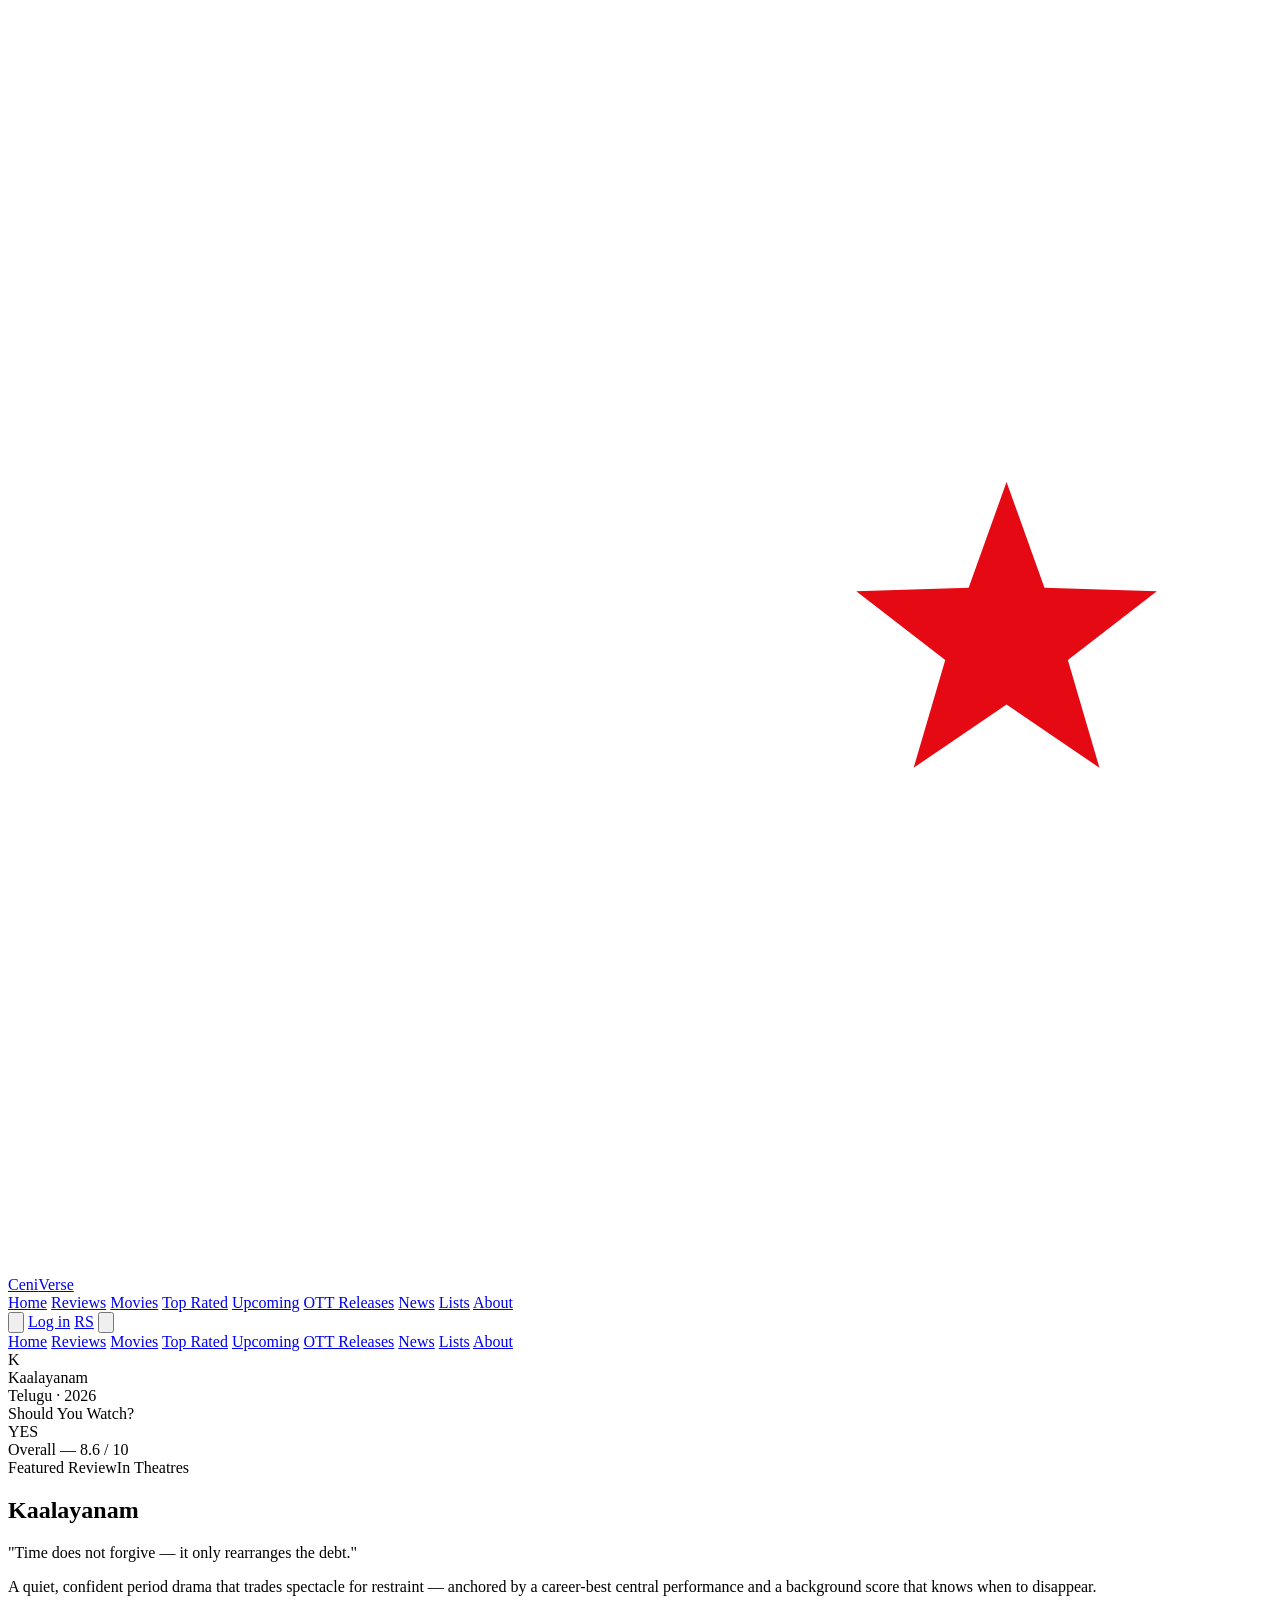
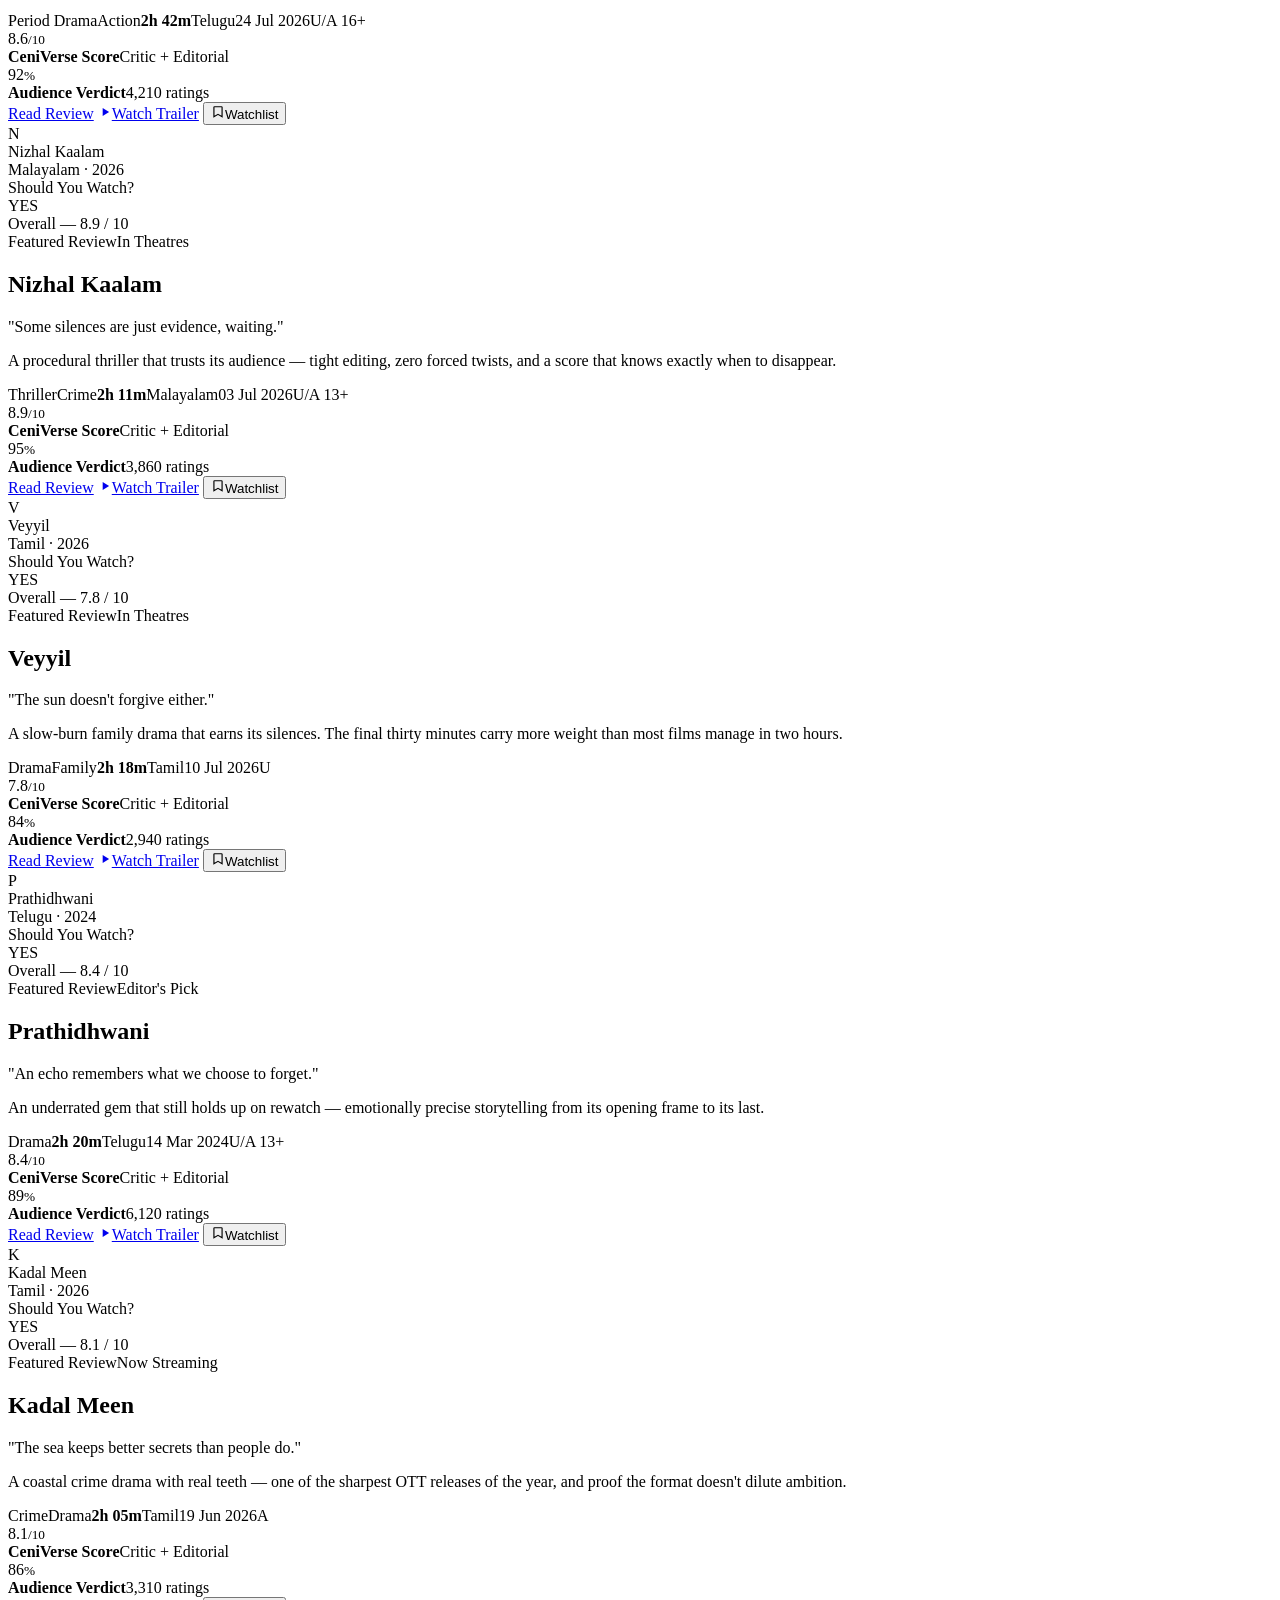
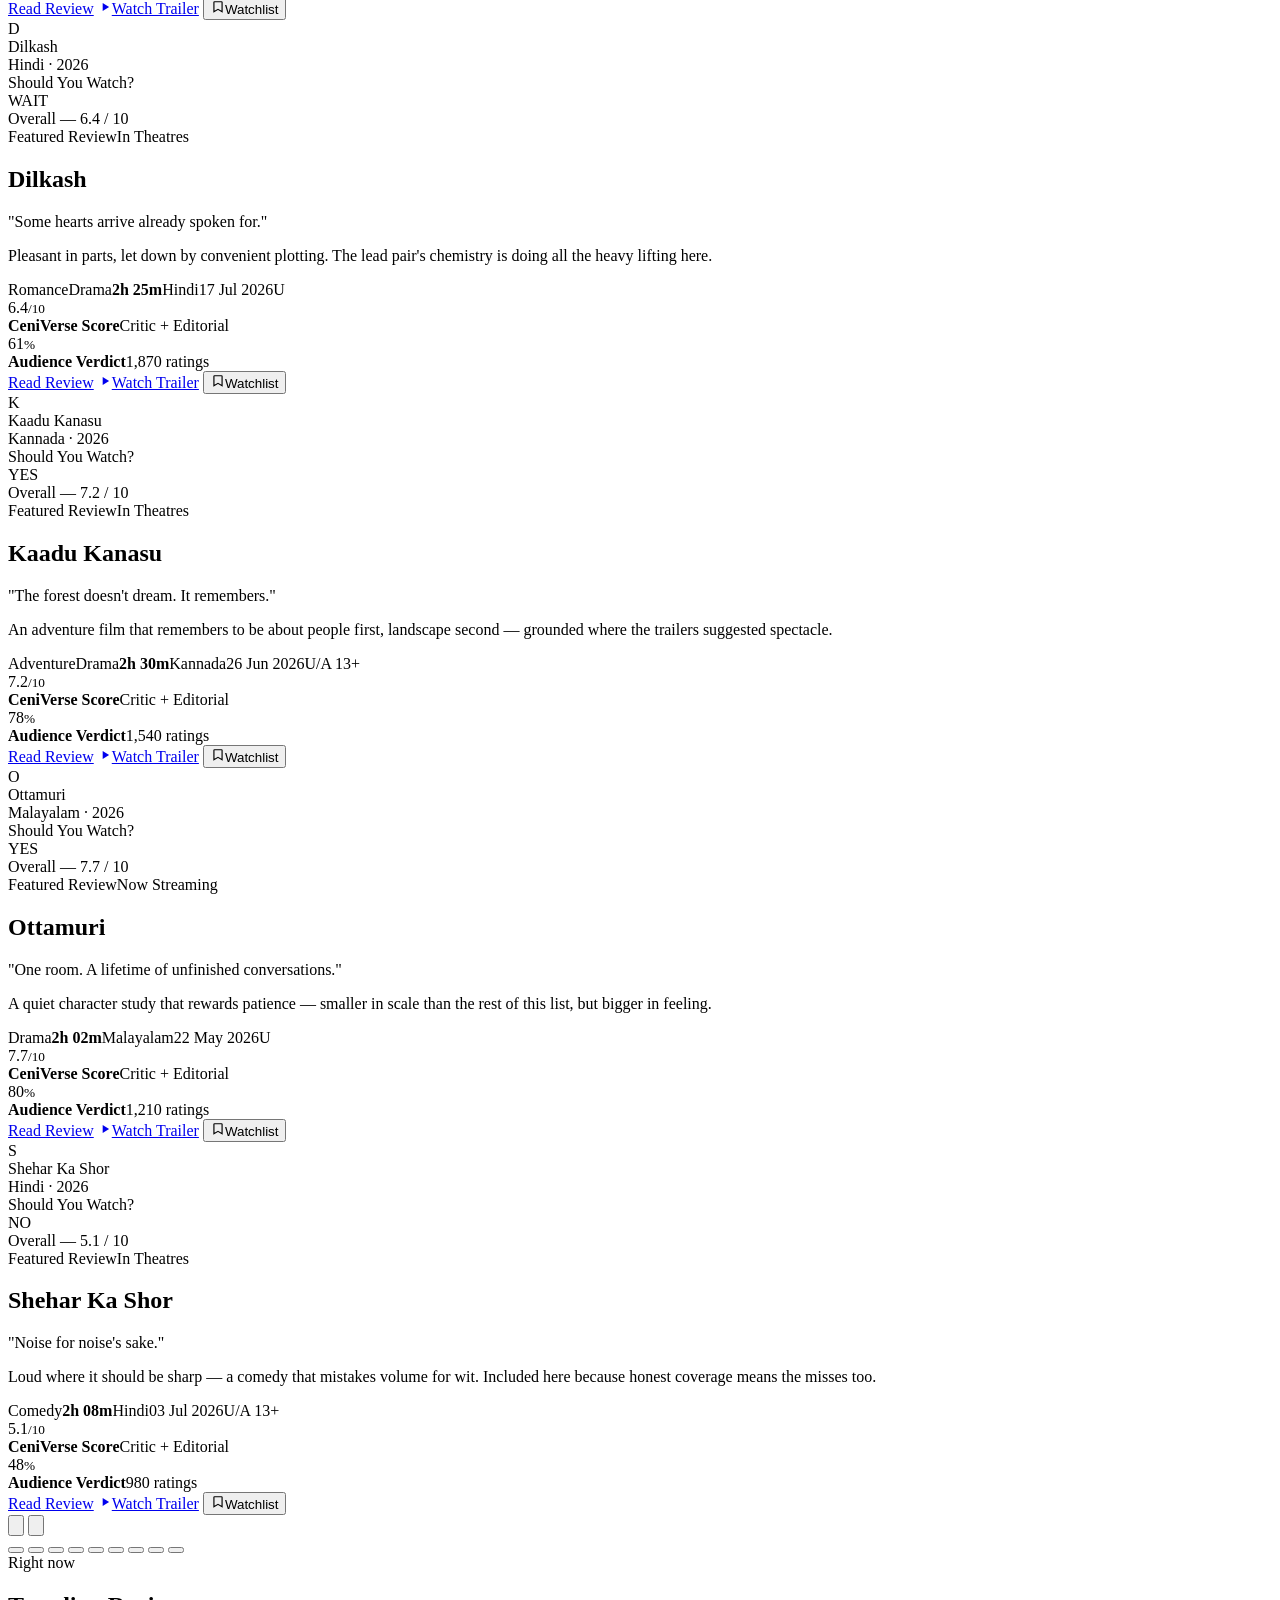
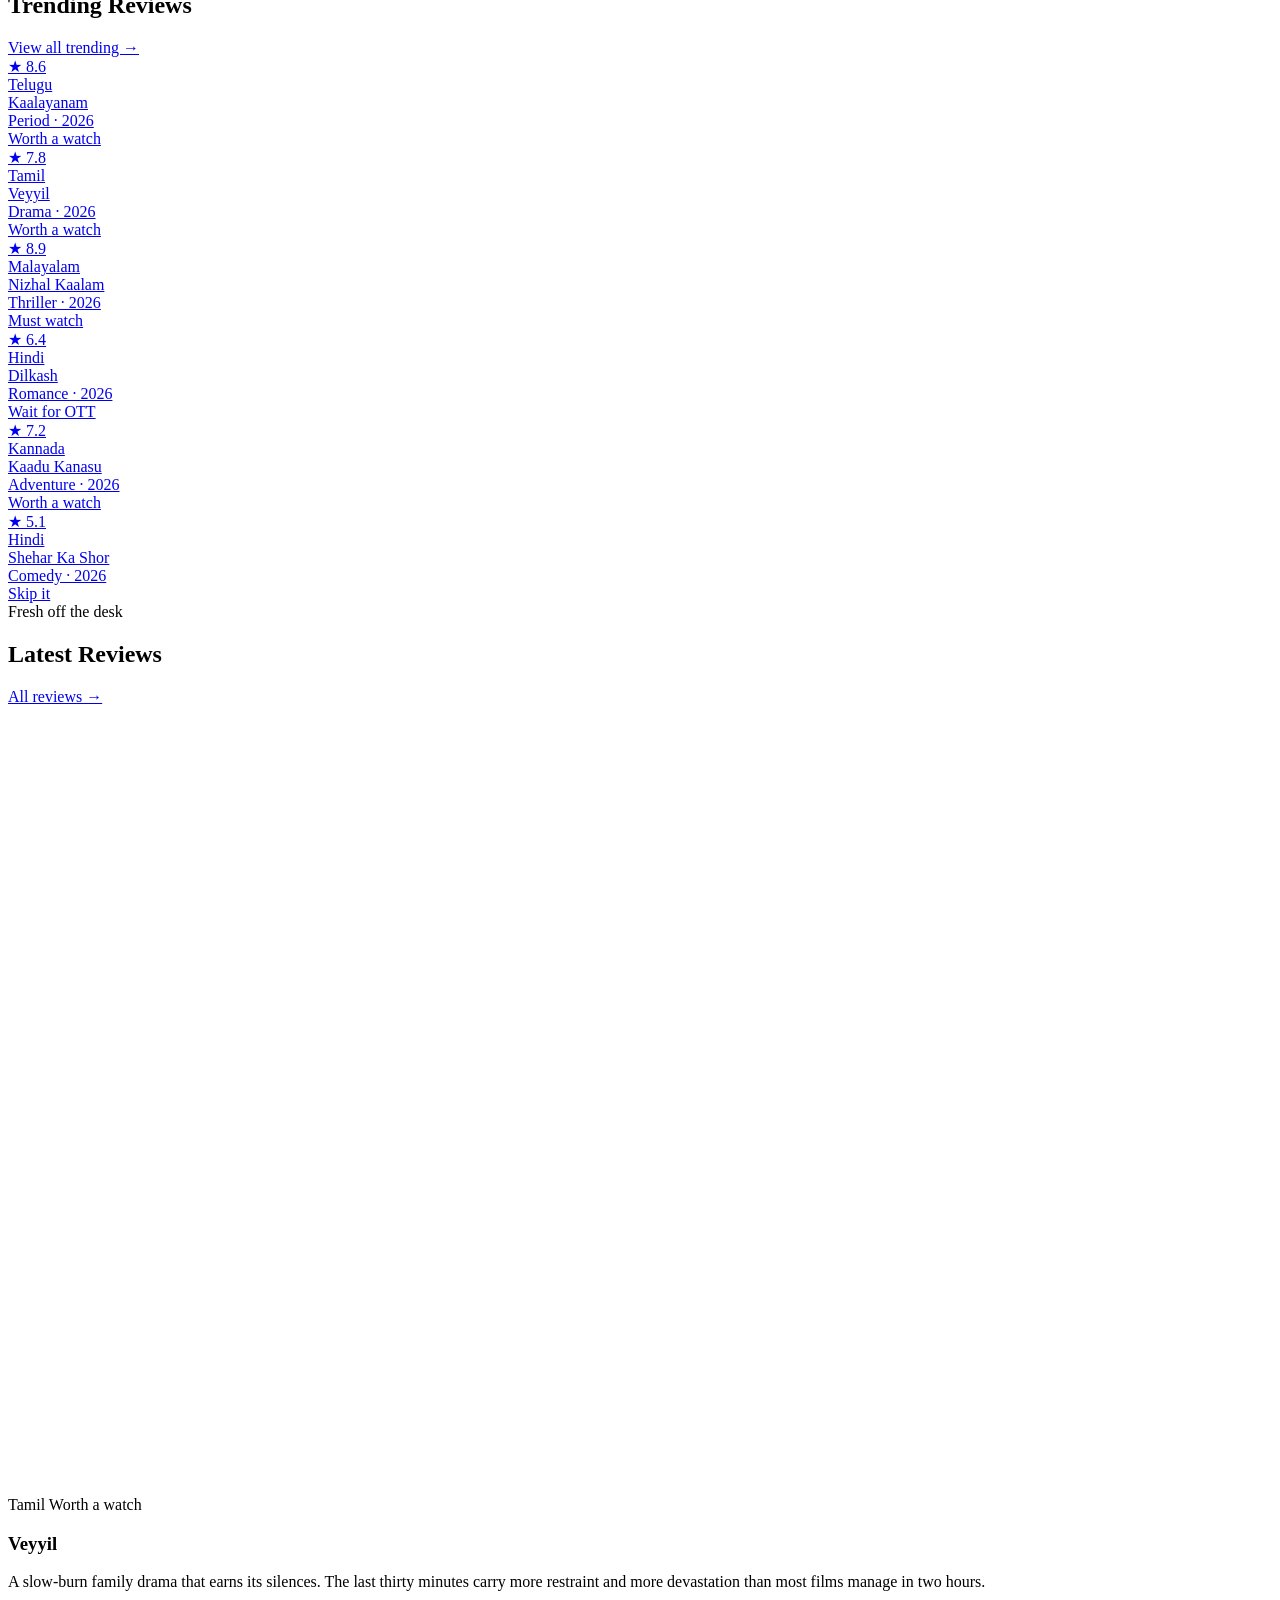
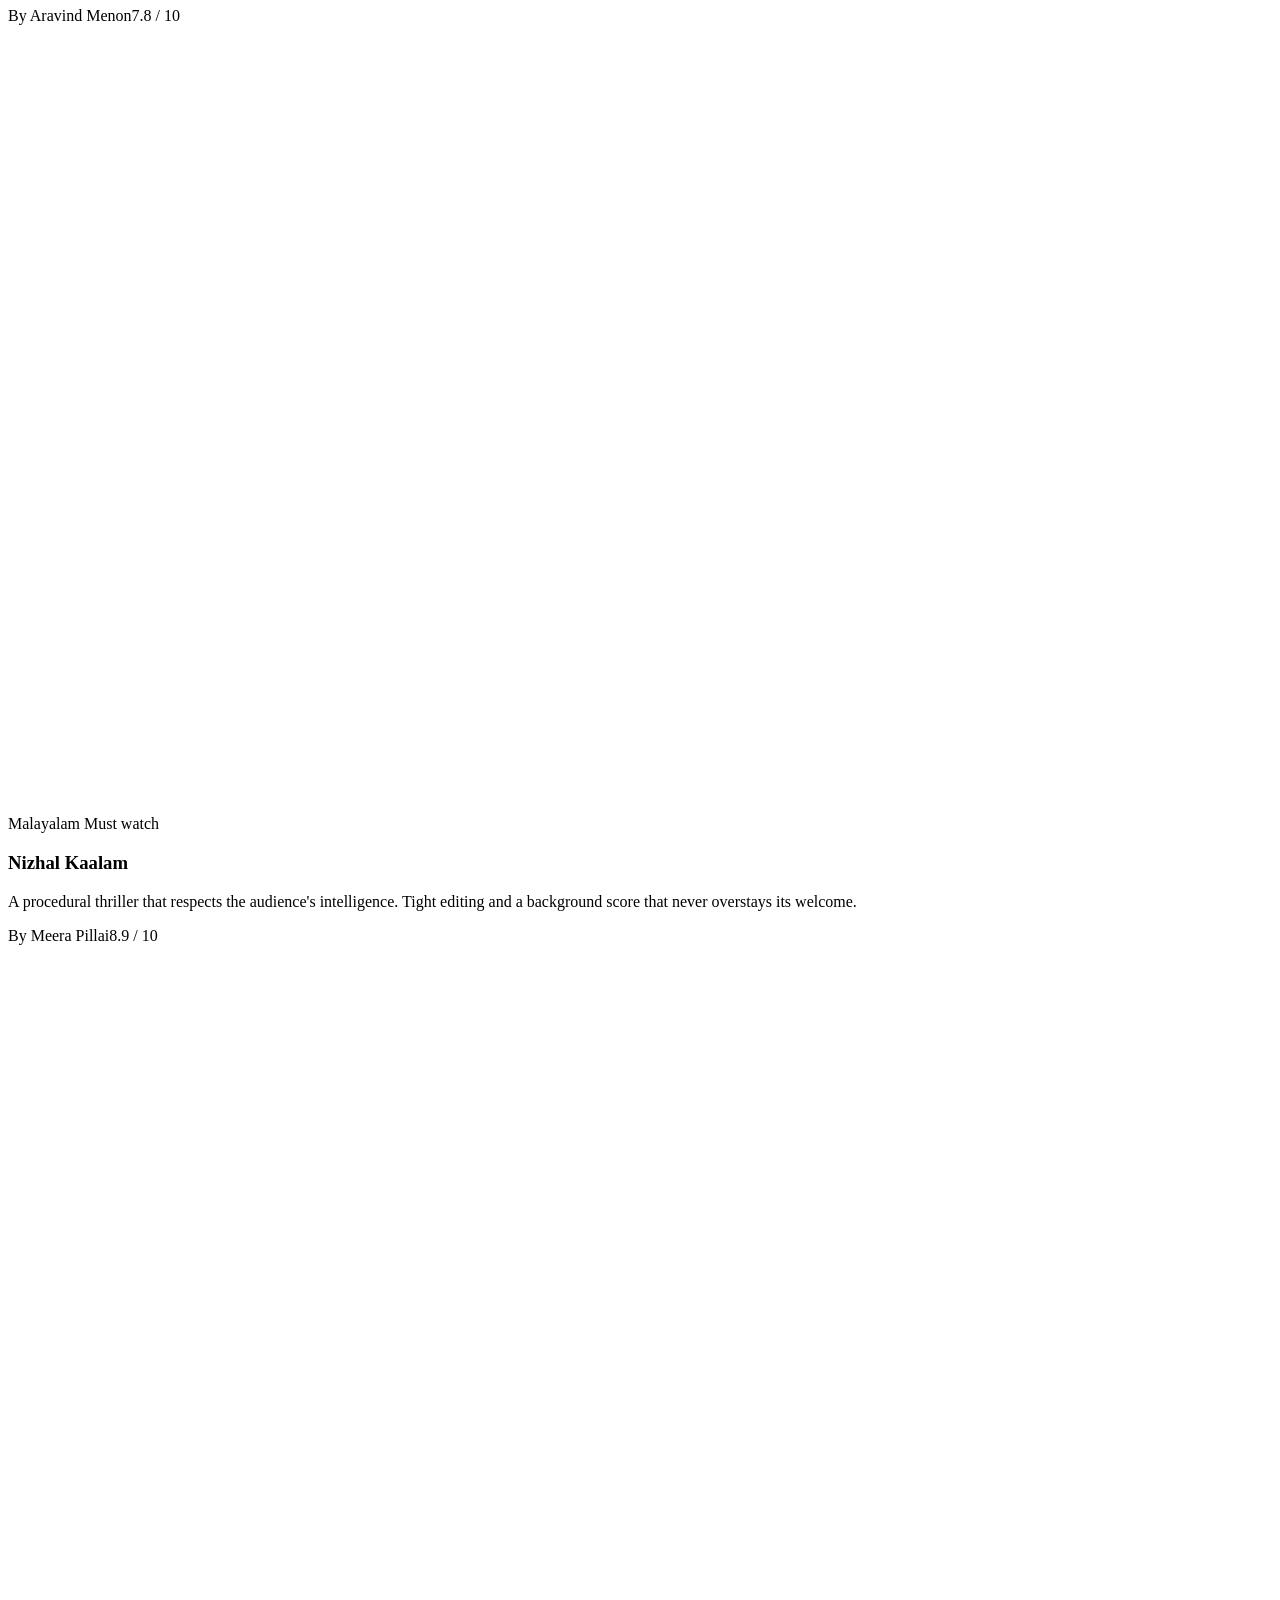
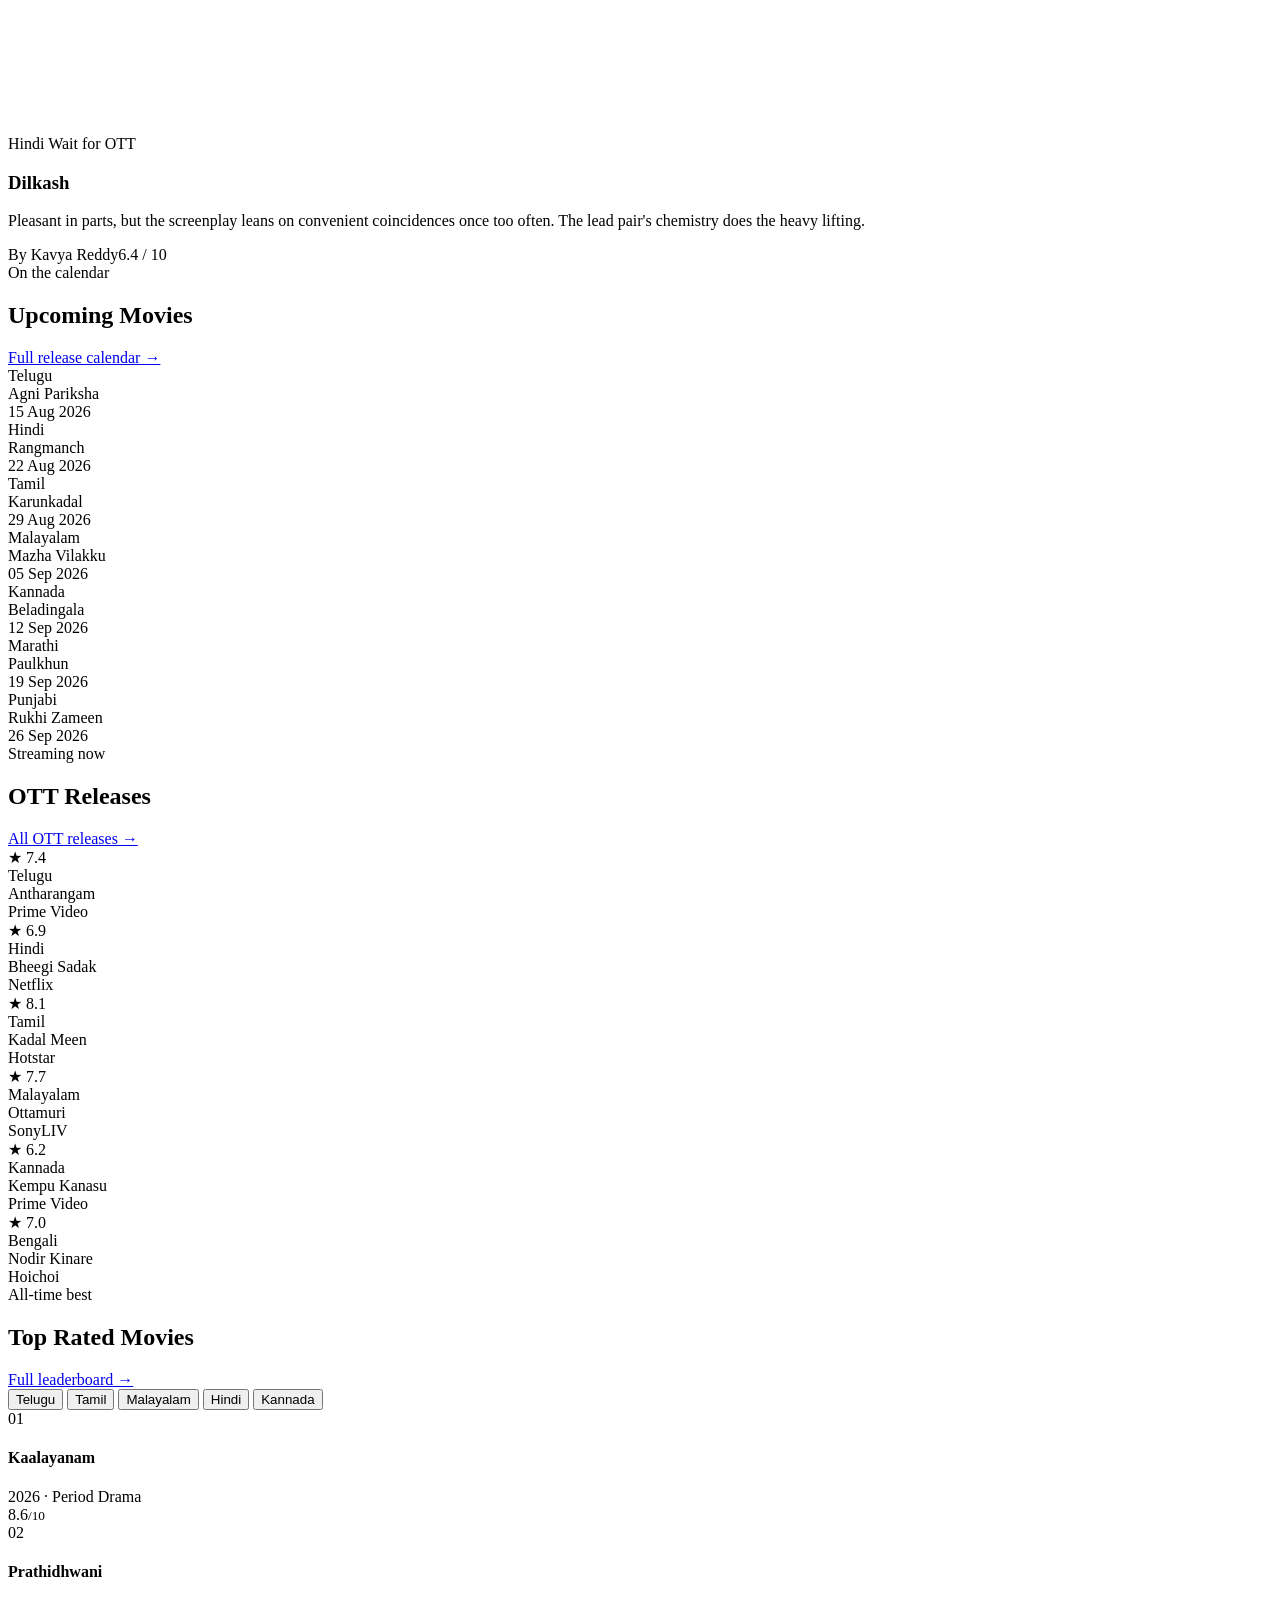
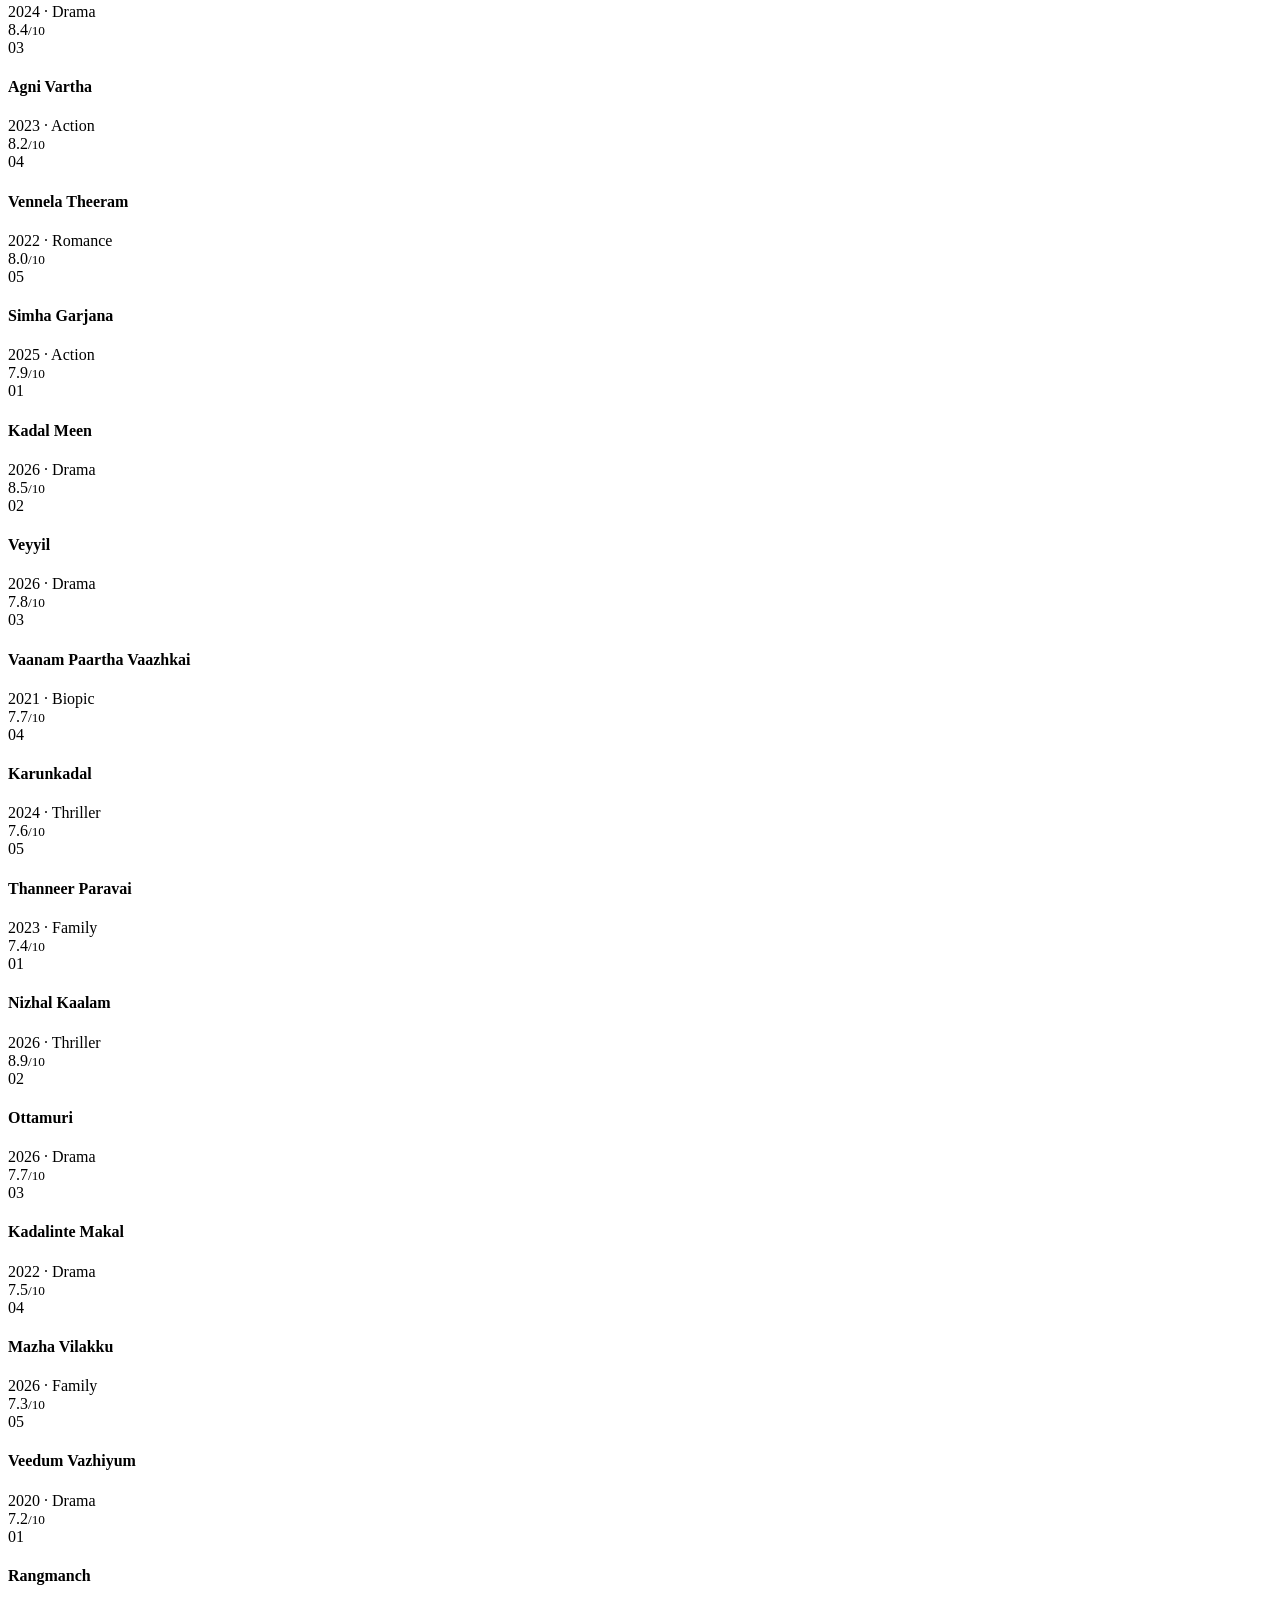
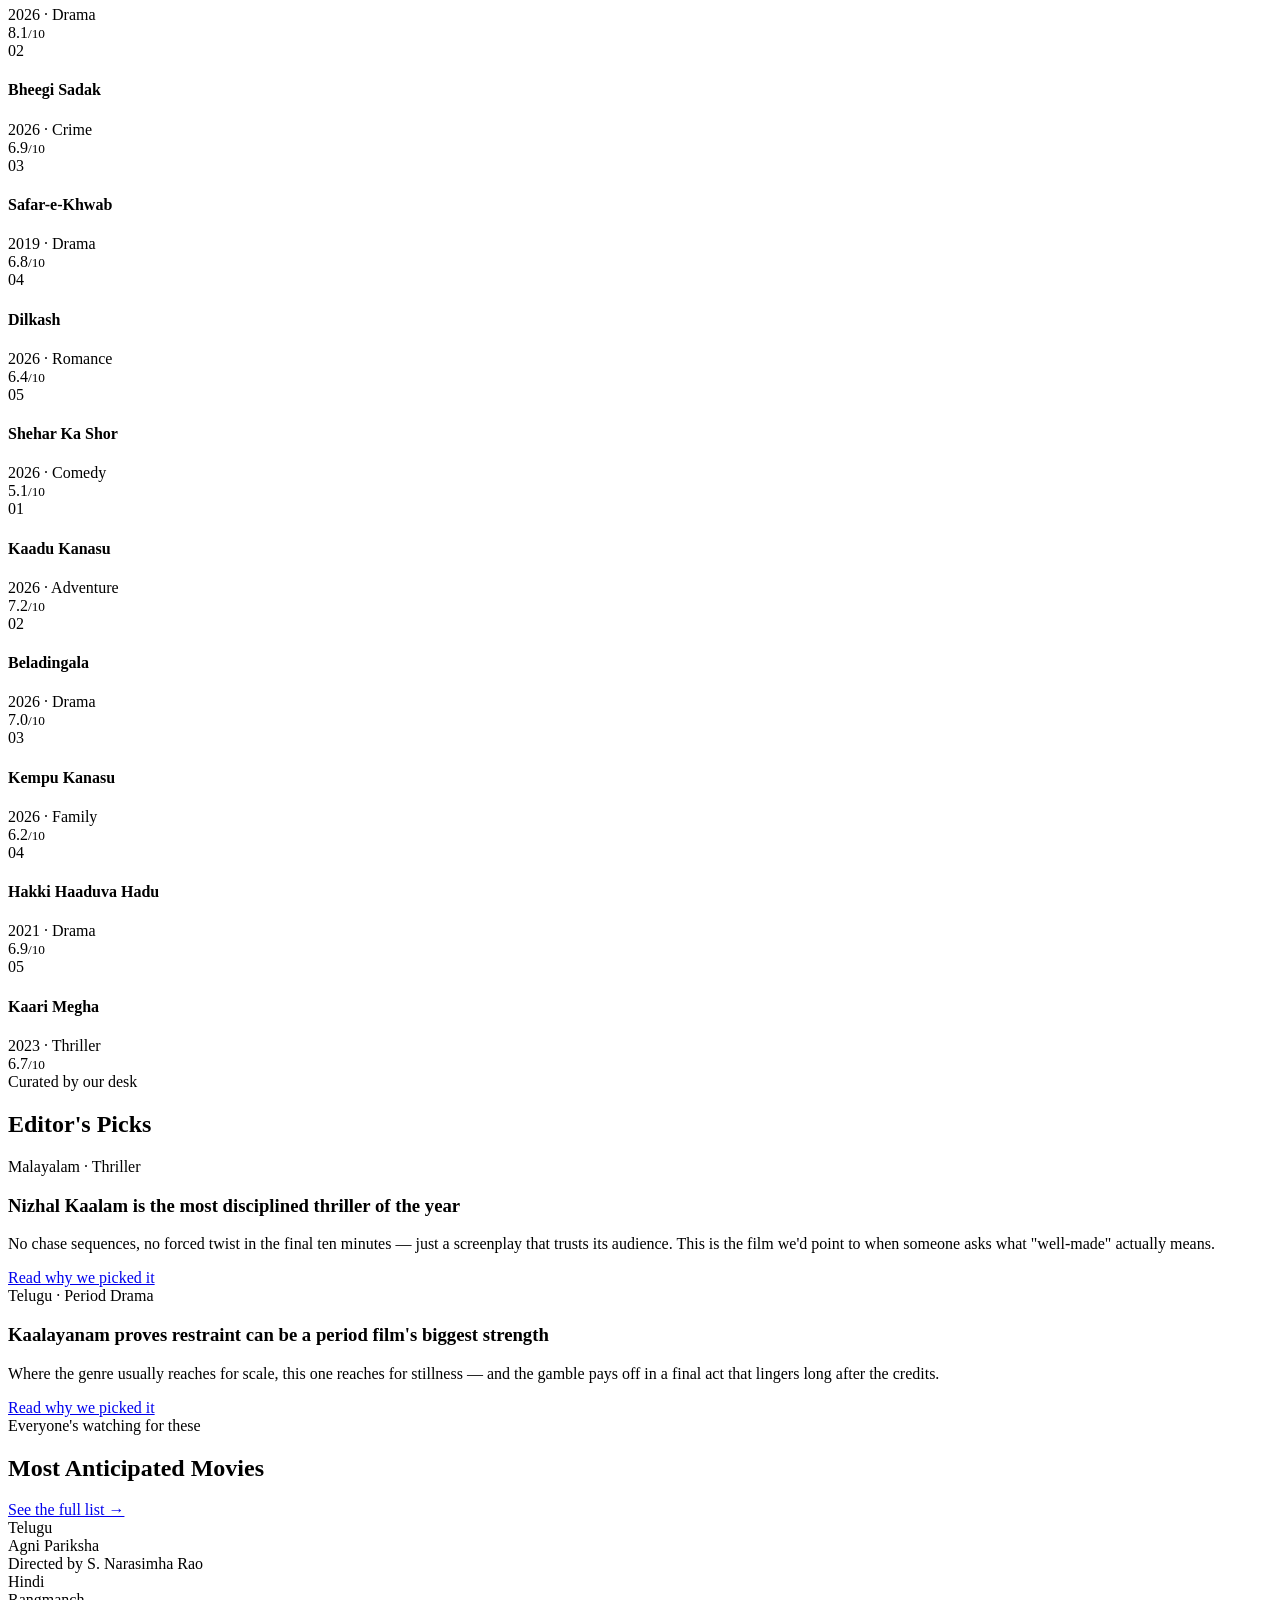
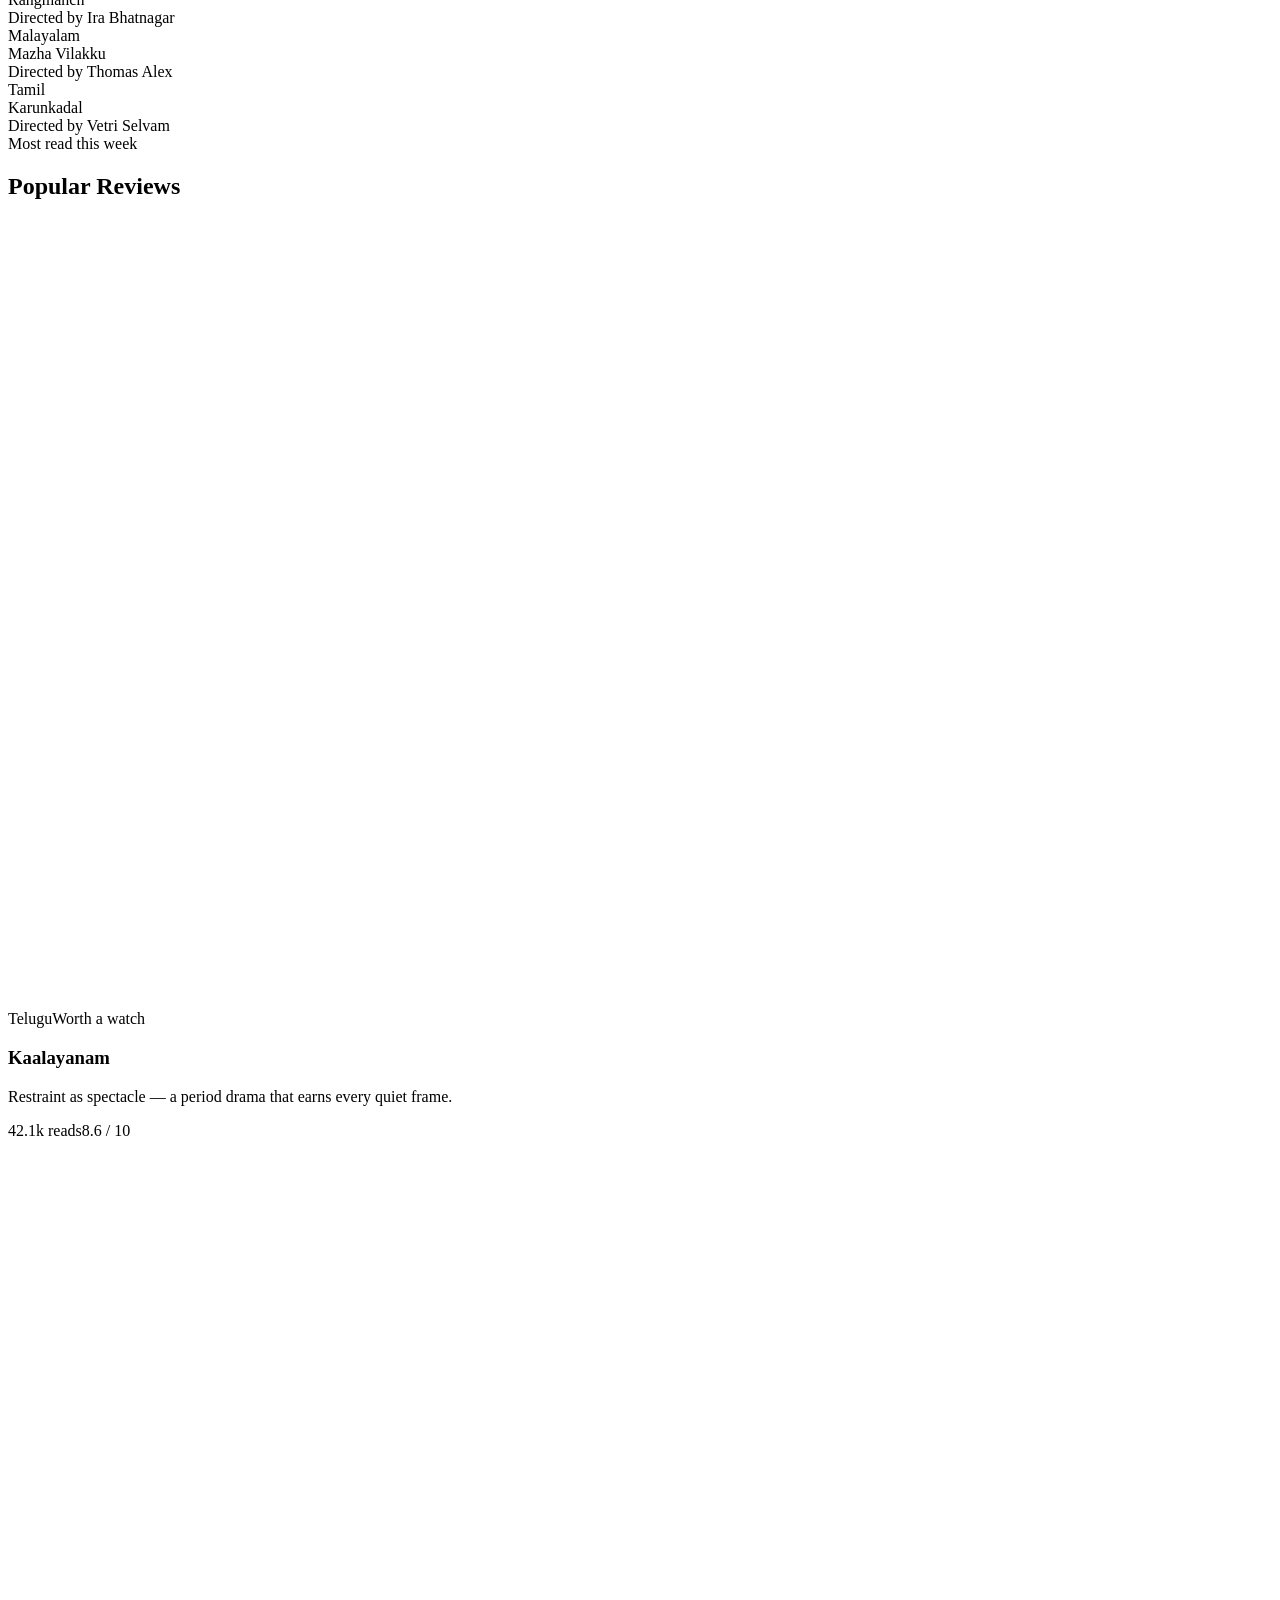
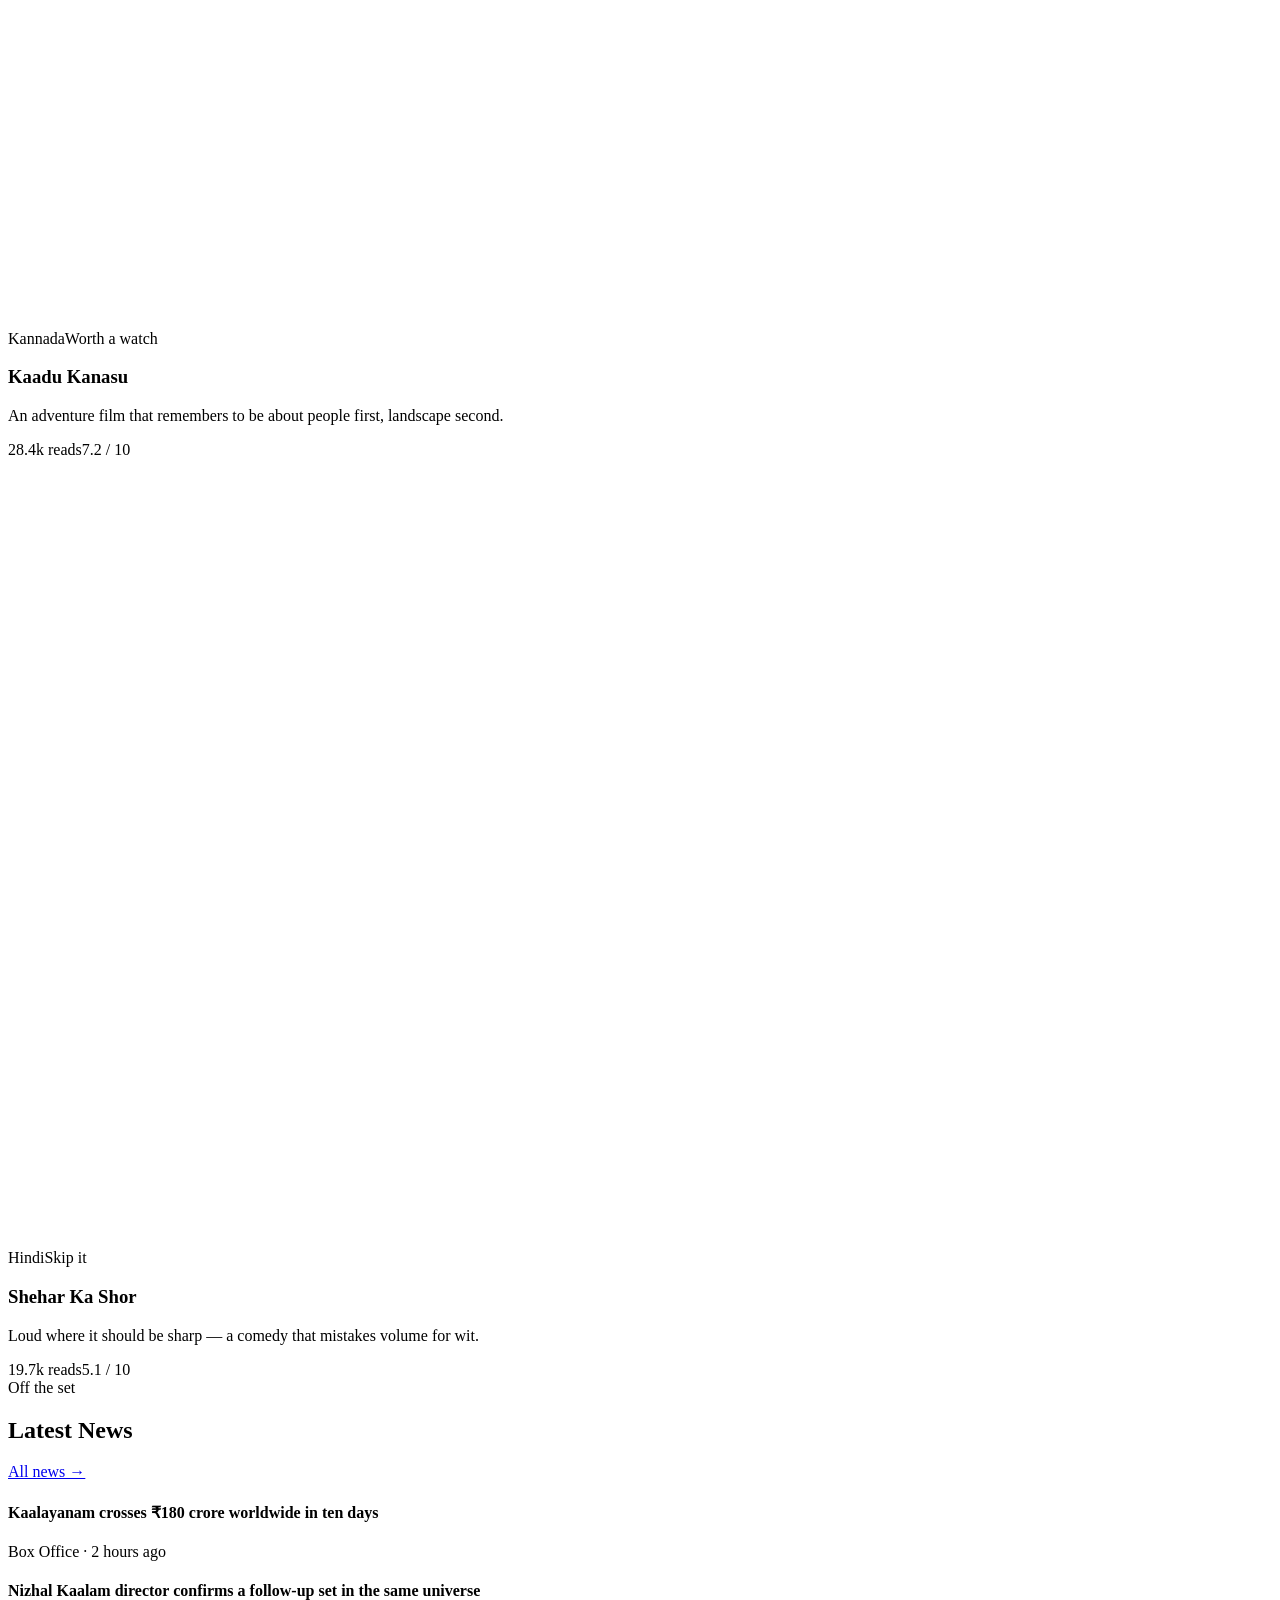
==== commit 0c21cb6c: "Add files via upload" ====
--- a/index (4).html
+++ b/index (4).html
@@ -84,7 +84,7 @@
 
   <!-- Slide 1 — Kaalayanam -->
   <div class="hc-slide active" data-index="0">
-    <div class="hc-backdrop ph-poster" data-tone="1"></div>
+    <div class="hc-backdrop ph-backdrop" data-tone="1"></div>
     <div class="hc-scrim"></div>
     <div class="container">
       <div class="hc-content">
@@ -96,10 +96,11 @@
             <div class="verdict-stub"><div class="vs-label">Should You Watch?</div><div class="vs-verdict yes">YES</div><div class="vs-dash"></div><div class="vs-score">Overall — 8.6 / 10</div></div>
           </div>
           <div>
-            <div class="hero-meta-top"><span class="eyebrow"><span class="dot"></span>Featured · 1/9</span><span class="pill">In Theatres</span></div>
+            <div class="hero-meta-top"><span class="eyebrow"><span class="dot"></span>Featured Review</span><span class="pill">In Theatres</span></div>
             <h1 class="hero-title">Kaalayanam</h1>
+            <p class="hero-tagline">"Time does not forgive — it only rearranges the debt."</p>
             <p class="hc-desc">A quiet, confident period drama that trades spectacle for restraint — anchored by a career-best central performance and a background score that knows when to disappear.</p>
-            <div class="hero-facts"><span class="pill">Period Drama</span><span class="pill">Action</span><span class="pill"><strong>2h 42m</strong></span><span class="pill">Telugu</span><span class="pill">24 Jul 2026</span></div>
+            <div class="hero-facts"><span class="pill">Period Drama</span><span class="pill">Action</span><span class="pill"><strong>2h 42m</strong></span><span class="pill">Telugu</span><span class="pill">24 Jul 2026</span><span class="pill">U/A 16+</span></div>
             <div class="hero-rating-row">
               <div class="rating-badge"><div class="num">8.6<small>/10</small></div><div class="lbl"><b>CeniVerse Score</b>Critic + Editorial</div></div>
               <div class="rating-badge"><div class="num" style="color:var(--success);">92<small>%</small></div><div class="lbl"><b>Audience Verdict</b>4,210 ratings</div></div>
@@ -107,6 +108,8 @@
             <div class="hero-cta-row">
               <a href="movie.html" class="btn btn-accent">Read Review</a>
               <a href="#" class="btn"><svg width="14" height="14" viewBox="0 0 24 24" fill="currentColor"><path d="M8 5v14l11-7z"/></svg>Watch Trailer</a>
+            
+              <button class="btn btn-ghost" data-toggle="save"><svg width="14" height="14" viewBox="0 0 24 24" stroke="currentColor" stroke-width="2" fill="none"><path d="M6 3h12a1 1 0 0 1 1 1v16l-7-4-7 4V4a1 1 0 0 1 1-1z"/></svg><span class="save-label">Watchlist</span></button>
             </div>
           </div>
         </div>
@@ -116,7 +119,7 @@
 
   <!-- Slide 2 — Nizhal Kaalam -->
   <div class="hc-slide" data-index="1">
-    <div class="hc-backdrop ph-poster" data-tone="5"></div>
+    <div class="hc-backdrop ph-backdrop" data-tone="5"></div>
     <div class="hc-scrim"></div>
     <div class="container">
       <div class="hc-content">
@@ -128,10 +131,11 @@
             <div class="verdict-stub"><div class="vs-label">Should You Watch?</div><div class="vs-verdict yes">YES</div><div class="vs-dash"></div><div class="vs-score">Overall — 8.9 / 10</div></div>
           </div>
           <div>
-            <div class="hero-meta-top"><span class="eyebrow"><span class="dot"></span>Featured · 2/9</span><span class="pill">In Theatres</span></div>
+            <div class="hero-meta-top"><span class="eyebrow"><span class="dot"></span>Featured Review</span><span class="pill">In Theatres</span></div>
             <h1 class="hero-title">Nizhal Kaalam</h1>
+            <p class="hero-tagline">"Some silences are just evidence, waiting."</p>
             <p class="hc-desc">A procedural thriller that trusts its audience — tight editing, zero forced twists, and a score that knows exactly when to disappear.</p>
-            <div class="hero-facts"><span class="pill">Thriller</span><span class="pill">Crime</span><span class="pill"><strong>2h 11m</strong></span><span class="pill">Malayalam</span><span class="pill">03 Jul 2026</span></div>
+            <div class="hero-facts"><span class="pill">Thriller</span><span class="pill">Crime</span><span class="pill"><strong>2h 11m</strong></span><span class="pill">Malayalam</span><span class="pill">03 Jul 2026</span><span class="pill">U/A 13+</span></div>
             <div class="hero-rating-row">
               <div class="rating-badge"><div class="num">8.9<small>/10</small></div><div class="lbl"><b>CeniVerse Score</b>Critic + Editorial</div></div>
               <div class="rating-badge"><div class="num" style="color:var(--success);">95<small>%</small></div><div class="lbl"><b>Audience Verdict</b>3,860 ratings</div></div>
@@ -139,6 +143,8 @@
             <div class="hero-cta-row">
               <a href="#" class="btn btn-accent">Read Review</a>
               <a href="#" class="btn"><svg width="14" height="14" viewBox="0 0 24 24" fill="currentColor"><path d="M8 5v14l11-7z"/></svg>Watch Trailer</a>
+            
+              <button class="btn btn-ghost" data-toggle="save"><svg width="14" height="14" viewBox="0 0 24 24" stroke="currentColor" stroke-width="2" fill="none"><path d="M6 3h12a1 1 0 0 1 1 1v16l-7-4-7 4V4a1 1 0 0 1 1-1z"/></svg><span class="save-label">Watchlist</span></button>
             </div>
           </div>
         </div>
@@ -148,7 +154,7 @@
 
   <!-- Slide 3 — Veyyil -->
   <div class="hc-slide" data-index="2">
-    <div class="hc-backdrop ph-poster" data-tone="3"></div>
+    <div class="hc-backdrop ph-backdrop" data-tone="3"></div>
     <div class="hc-scrim"></div>
     <div class="container">
       <div class="hc-content">
@@ -160,10 +166,11 @@
             <div class="verdict-stub"><div class="vs-label">Should You Watch?</div><div class="vs-verdict yes">YES</div><div class="vs-dash"></div><div class="vs-score">Overall — 7.8 / 10</div></div>
           </div>
           <div>
-            <div class="hero-meta-top"><span class="eyebrow"><span class="dot"></span>Featured · 3/9</span><span class="pill">In Theatres</span></div>
+            <div class="hero-meta-top"><span class="eyebrow"><span class="dot"></span>Featured Review</span><span class="pill">In Theatres</span></div>
             <h1 class="hero-title">Veyyil</h1>
+            <p class="hero-tagline">"The sun doesn't forgive either."</p>
             <p class="hc-desc">A slow-burn family drama that earns its silences. The final thirty minutes carry more weight than most films manage in two hours.</p>
-            <div class="hero-facts"><span class="pill">Drama</span><span class="pill">Family</span><span class="pill"><strong>2h 18m</strong></span><span class="pill">Tamil</span><span class="pill">10 Jul 2026</span></div>
+            <div class="hero-facts"><span class="pill">Drama</span><span class="pill">Family</span><span class="pill"><strong>2h 18m</strong></span><span class="pill">Tamil</span><span class="pill">10 Jul 2026</span><span class="pill">U</span></div>
             <div class="hero-rating-row">
               <div class="rating-badge"><div class="num">7.8<small>/10</small></div><div class="lbl"><b>CeniVerse Score</b>Critic + Editorial</div></div>
               <div class="rating-badge"><div class="num" style="color:var(--success);">84<small>%</small></div><div class="lbl"><b>Audience Verdict</b>2,940 ratings</div></div>
@@ -171,6 +178,8 @@
             <div class="hero-cta-row">
               <a href="#" class="btn btn-accent">Read Review</a>
               <a href="#" class="btn"><svg width="14" height="14" viewBox="0 0 24 24" fill="currentColor"><path d="M8 5v14l11-7z"/></svg>Watch Trailer</a>
+            
+              <button class="btn btn-ghost" data-toggle="save"><svg width="14" height="14" viewBox="0 0 24 24" stroke="currentColor" stroke-width="2" fill="none"><path d="M6 3h12a1 1 0 0 1 1 1v16l-7-4-7 4V4a1 1 0 0 1 1-1z"/></svg><span class="save-label">Watchlist</span></button>
             </div>
           </div>
         </div>
@@ -180,7 +189,7 @@
 
   <!-- Slide 4 — Prathidhwani -->
   <div class="hc-slide" data-index="3">
-    <div class="hc-backdrop ph-poster" data-tone="6"></div>
+    <div class="hc-backdrop ph-backdrop" data-tone="6"></div>
     <div class="hc-scrim"></div>
     <div class="container">
       <div class="hc-content">
@@ -192,10 +201,11 @@
             <div class="verdict-stub"><div class="vs-label">Should You Watch?</div><div class="vs-verdict yes">YES</div><div class="vs-dash"></div><div class="vs-score">Overall — 8.4 / 10</div></div>
           </div>
           <div>
-            <div class="hero-meta-top"><span class="eyebrow"><span class="dot"></span>Featured · 4/9</span><span class="pill">Editor's Pick</span></div>
+            <div class="hero-meta-top"><span class="eyebrow"><span class="dot"></span>Featured Review</span><span class="pill">Editor's Pick</span></div>
             <h1 class="hero-title">Prathidhwani</h1>
+            <p class="hero-tagline">"An echo remembers what we choose to forget."</p>
             <p class="hc-desc">An underrated gem that still holds up on rewatch — emotionally precise storytelling from its opening frame to its last.</p>
-            <div class="hero-facts"><span class="pill">Drama</span><span class="pill"><strong>2h 20m</strong></span><span class="pill">Telugu</span><span class="pill">14 Mar 2024</span></div>
+            <div class="hero-facts"><span class="pill">Drama</span><span class="pill"><strong>2h 20m</strong></span><span class="pill">Telugu</span><span class="pill">14 Mar 2024</span><span class="pill">U/A 13+</span></div>
             <div class="hero-rating-row">
               <div class="rating-badge"><div class="num">8.4<small>/10</small></div><div class="lbl"><b>CeniVerse Score</b>Critic + Editorial</div></div>
               <div class="rating-badge"><div class="num" style="color:var(--success);">89<small>%</small></div><div class="lbl"><b>Audience Verdict</b>6,120 ratings</div></div>
@@ -203,6 +213,8 @@
             <div class="hero-cta-row">
               <a href="#" class="btn btn-accent">Read Review</a>
               <a href="#" class="btn"><svg width="14" height="14" viewBox="0 0 24 24" fill="currentColor"><path d="M8 5v14l11-7z"/></svg>Watch Trailer</a>
+            
+              <button class="btn btn-ghost" data-toggle="save"><svg width="14" height="14" viewBox="0 0 24 24" stroke="currentColor" stroke-width="2" fill="none"><path d="M6 3h12a1 1 0 0 1 1 1v16l-7-4-7 4V4a1 1 0 0 1 1-1z"/></svg><span class="save-label">Watchlist</span></button>
             </div>
           </div>
         </div>
@@ -212,7 +224,7 @@
 
   <!-- Slide 5 — Kadal Meen -->
   <div class="hc-slide" data-index="4">
-    <div class="hc-backdrop ph-poster" data-tone="8"></div>
+    <div class="hc-backdrop ph-backdrop" data-tone="8"></div>
     <div class="hc-scrim"></div>
     <div class="container">
       <div class="hc-content">
@@ -224,10 +236,11 @@
             <div class="verdict-stub"><div class="vs-label">Should You Watch?</div><div class="vs-verdict yes">YES</div><div class="vs-dash"></div><div class="vs-score">Overall — 8.1 / 10</div></div>
           </div>
           <div>
-            <div class="hero-meta-top"><span class="eyebrow"><span class="dot"></span>Featured · 5/9</span><span class="pill">Streaming Now</span></div>
+            <div class="hero-meta-top"><span class="eyebrow"><span class="dot"></span>Featured Review</span><span class="pill">Now Streaming</span></div>
             <h1 class="hero-title">Kadal Meen</h1>
+            <p class="hero-tagline">"The sea keeps better secrets than people do."</p>
             <p class="hc-desc">A coastal crime drama with real teeth — one of the sharpest OTT releases of the year, and proof the format doesn't dilute ambition.</p>
-            <div class="hero-facts"><span class="pill">Crime</span><span class="pill">Drama</span><span class="pill"><strong>2h 05m</strong></span><span class="pill">Tamil</span><span class="pill">19 Jun 2026</span></div>
+            <div class="hero-facts"><span class="pill">Crime</span><span class="pill">Drama</span><span class="pill"><strong>2h 05m</strong></span><span class="pill">Tamil</span><span class="pill">19 Jun 2026</span><span class="pill">A</span></div>
             <div class="hero-rating-row">
               <div class="rating-badge"><div class="num">8.1<small>/10</small></div><div class="lbl"><b>CeniVerse Score</b>Critic + Editorial</div></div>
               <div class="rating-badge"><div class="num" style="color:var(--success);">86<small>%</small></div><div class="lbl"><b>Audience Verdict</b>3,310 ratings</div></div>
@@ -235,6 +248,8 @@
             <div class="hero-cta-row">
               <a href="#" class="btn btn-accent">Read Review</a>
               <a href="#" class="btn"><svg width="14" height="14" viewBox="0 0 24 24" fill="currentColor"><path d="M8 5v14l11-7z"/></svg>Watch Trailer</a>
+            
+              <button class="btn btn-ghost" data-toggle="save"><svg width="14" height="14" viewBox="0 0 24 24" stroke="currentColor" stroke-width="2" fill="none"><path d="M6 3h12a1 1 0 0 1 1 1v16l-7-4-7 4V4a1 1 0 0 1 1-1z"/></svg><span class="save-label">Watchlist</span></button>
             </div>
           </div>
         </div>
@@ -244,7 +259,7 @@
 
   <!-- Slide 6 — Dilkash -->
   <div class="hc-slide" data-index="5">
-    <div class="hc-backdrop ph-poster" data-tone="2"></div>
+    <div class="hc-backdrop ph-backdrop" data-tone="2"></div>
     <div class="hc-scrim"></div>
     <div class="container">
       <div class="hc-content">
@@ -256,10 +271,11 @@
             <div class="verdict-stub"><div class="vs-label">Should You Watch?</div><div class="vs-verdict wait">WAIT</div><div class="vs-dash"></div><div class="vs-score">Overall — 6.4 / 10</div></div>
           </div>
           <div>
-            <div class="hero-meta-top"><span class="eyebrow"><span class="dot"></span>Featured · 6/9</span><span class="pill">In Theatres</span></div>
+            <div class="hero-meta-top"><span class="eyebrow"><span class="dot"></span>Featured Review</span><span class="pill">In Theatres</span></div>
             <h1 class="hero-title">Dilkash</h1>
+            <p class="hero-tagline">"Some hearts arrive already spoken for."</p>
             <p class="hc-desc">Pleasant in parts, let down by convenient plotting. The lead pair's chemistry is doing all the heavy lifting here.</p>
-            <div class="hero-facts"><span class="pill">Romance</span><span class="pill">Drama</span><span class="pill"><strong>2h 25m</strong></span><span class="pill">Hindi</span><span class="pill">17 Jul 2026</span></div>
+            <div class="hero-facts"><span class="pill">Romance</span><span class="pill">Drama</span><span class="pill"><strong>2h 25m</strong></span><span class="pill">Hindi</span><span class="pill">17 Jul 2026</span><span class="pill">U</span></div>
             <div class="hero-rating-row">
               <div class="rating-badge"><div class="num">6.4<small>/10</small></div><div class="lbl"><b>CeniVerse Score</b>Critic + Editorial</div></div>
               <div class="rating-badge"><div class="num" style="color:var(--accent-2);">61<small>%</small></div><div class="lbl"><b>Audience Verdict</b>1,870 ratings</div></div>
@@ -267,6 +283,8 @@
             <div class="hero-cta-row">
               <a href="#" class="btn btn-accent">Read Review</a>
               <a href="#" class="btn"><svg width="14" height="14" viewBox="0 0 24 24" fill="currentColor"><path d="M8 5v14l11-7z"/></svg>Watch Trailer</a>
+            
+              <button class="btn btn-ghost" data-toggle="save"><svg width="14" height="14" viewBox="0 0 24 24" stroke="currentColor" stroke-width="2" fill="none"><path d="M6 3h12a1 1 0 0 1 1 1v16l-7-4-7 4V4a1 1 0 0 1 1-1z"/></svg><span class="save-label">Watchlist</span></button>
             </div>
           </div>
         </div>
@@ -276,7 +294,7 @@
 
   <!-- Slide 7 — Kaadu Kanasu -->
   <div class="hc-slide" data-index="6">
-    <div class="hc-backdrop ph-poster" data-tone="7"></div>
+    <div class="hc-backdrop ph-backdrop" data-tone="7"></div>
     <div class="hc-scrim"></div>
     <div class="container">
       <div class="hc-content">
@@ -288,10 +306,11 @@
             <div class="verdict-stub"><div class="vs-label">Should You Watch?</div><div class="vs-verdict yes">YES</div><div class="vs-dash"></div><div class="vs-score">Overall — 7.2 / 10</div></div>
           </div>
           <div>
-            <div class="hero-meta-top"><span class="eyebrow"><span class="dot"></span>Featured · 7/9</span><span class="pill">In Theatres</span></div>
+            <div class="hero-meta-top"><span class="eyebrow"><span class="dot"></span>Featured Review</span><span class="pill">In Theatres</span></div>
             <h1 class="hero-title">Kaadu Kanasu</h1>
+            <p class="hero-tagline">"The forest doesn't dream. It remembers."</p>
             <p class="hc-desc">An adventure film that remembers to be about people first, landscape second — grounded where the trailers suggested spectacle.</p>
-            <div class="hero-facts"><span class="pill">Adventure</span><span class="pill">Drama</span><span class="pill"><strong>2h 30m</strong></span><span class="pill">Kannada</span><span class="pill">26 Jun 2026</span></div>
+            <div class="hero-facts"><span class="pill">Adventure</span><span class="pill">Drama</span><span class="pill"><strong>2h 30m</strong></span><span class="pill">Kannada</span><span class="pill">26 Jun 2026</span><span class="pill">U/A 13+</span></div>
             <div class="hero-rating-row">
               <div class="rating-badge"><div class="num">7.2<small>/10</small></div><div class="lbl"><b>CeniVerse Score</b>Critic + Editorial</div></div>
               <div class="rating-badge"><div class="num" style="color:var(--success);">78<small>%</small></div><div class="lbl"><b>Audience Verdict</b>1,540 ratings</div></div>
@@ -299,6 +318,8 @@
             <div class="hero-cta-row">
               <a href="#" class="btn btn-accent">Read Review</a>
               <a href="#" class="btn"><svg width="14" height="14" viewBox="0 0 24 24" fill="currentColor"><path d="M8 5v14l11-7z"/></svg>Watch Trailer</a>
+            
+              <button class="btn btn-ghost" data-toggle="save"><svg width="14" height="14" viewBox="0 0 24 24" stroke="currentColor" stroke-width="2" fill="none"><path d="M6 3h12a1 1 0 0 1 1 1v16l-7-4-7 4V4a1 1 0 0 1 1-1z"/></svg><span class="save-label">Watchlist</span></button>
             </div>
           </div>
         </div>
@@ -308,7 +329,7 @@
 
   <!-- Slide 8 — Ottamuri -->
   <div class="hc-slide" data-index="7">
-    <div class="hc-backdrop ph-poster" data-tone="4"></div>
+    <div class="hc-backdrop ph-backdrop" data-tone="4"></div>
     <div class="hc-scrim"></div>
     <div class="container">
       <div class="hc-content">
@@ -320,10 +341,11 @@
             <div class="verdict-stub"><div class="vs-label">Should You Watch?</div><div class="vs-verdict yes">YES</div><div class="vs-dash"></div><div class="vs-score">Overall — 7.7 / 10</div></div>
           </div>
           <div>
-            <div class="hero-meta-top"><span class="eyebrow"><span class="dot"></span>Featured · 8/9</span><span class="pill">Streaming Now</span></div>
+            <div class="hero-meta-top"><span class="eyebrow"><span class="dot"></span>Featured Review</span><span class="pill">Now Streaming</span></div>
             <h1 class="hero-title">Ottamuri</h1>
+            <p class="hero-tagline">"One room. A lifetime of unfinished conversations."</p>
             <p class="hc-desc">A quiet character study that rewards patience — smaller in scale than the rest of this list, but bigger in feeling.</p>
-            <div class="hero-facts"><span class="pill">Drama</span><span class="pill"><strong>2h 02m</strong></span><span class="pill">Malayalam</span><span class="pill">22 May 2026</span></div>
+            <div class="hero-facts"><span class="pill">Drama</span><span class="pill"><strong>2h 02m</strong></span><span class="pill">Malayalam</span><span class="pill">22 May 2026</span><span class="pill">U</span></div>
             <div class="hero-rating-row">
               <div class="rating-badge"><div class="num">7.7<small>/10</small></div><div class="lbl"><b>CeniVerse Score</b>Critic + Editorial</div></div>
               <div class="rating-badge"><div class="num" style="color:var(--success);">80<small>%</small></div><div class="lbl"><b>Audience Verdict</b>1,210 ratings</div></div>
@@ -331,6 +353,8 @@
             <div class="hero-cta-row">
               <a href="#" class="btn btn-accent">Read Review</a>
               <a href="#" class="btn"><svg width="14" height="14" viewBox="0 0 24 24" fill="currentColor"><path d="M8 5v14l11-7z"/></svg>Watch Trailer</a>
+            
+              <button class="btn btn-ghost" data-toggle="save"><svg width="14" height="14" viewBox="0 0 24 24" stroke="currentColor" stroke-width="2" fill="none"><path d="M6 3h12a1 1 0 0 1 1 1v16l-7-4-7 4V4a1 1 0 0 1 1-1z"/></svg><span class="save-label">Watchlist</span></button>
             </div>
           </div>
         </div>
@@ -340,7 +364,7 @@
 
   <!-- Slide 9 — Shehar Ka Shor -->
   <div class="hc-slide" data-index="8">
-    <div class="hc-backdrop ph-poster" data-tone="3"></div>
+    <div class="hc-backdrop ph-backdrop" data-tone="3"></div>
     <div class="hc-scrim"></div>
     <div class="container">
       <div class="hc-content">
@@ -352,10 +376,11 @@
             <div class="verdict-stub"><div class="vs-label">Should You Watch?</div><div class="vs-verdict no">NO</div><div class="vs-dash"></div><div class="vs-score">Overall — 5.1 / 10</div></div>
           </div>
           <div>
-            <div class="hero-meta-top"><span class="eyebrow"><span class="dot"></span>Featured · 9/9</span><span class="pill">In Theatres</span></div>
+            <div class="hero-meta-top"><span class="eyebrow"><span class="dot"></span>Featured Review</span><span class="pill">In Theatres</span></div>
             <h1 class="hero-title">Shehar Ka Shor</h1>
+            <p class="hero-tagline">"Noise for noise's sake."</p>
             <p class="hc-desc">Loud where it should be sharp — a comedy that mistakes volume for wit. Included here because honest coverage means the misses too.</p>
-            <div class="hero-facts"><span class="pill">Comedy</span><span class="pill"><strong>2h 08m</strong></span><span class="pill">Hindi</span><span class="pill">03 Jul 2026</span></div>
+            <div class="hero-facts"><span class="pill">Comedy</span><span class="pill"><strong>2h 08m</strong></span><span class="pill">Hindi</span><span class="pill">03 Jul 2026</span><span class="pill">U/A 13+</span></div>
             <div class="hero-rating-row">
               <div class="rating-badge"><div class="num">5.1<small>/10</small></div><div class="lbl"><b>CeniVerse Score</b>Critic + Editorial</div></div>
               <div class="rating-badge"><div class="num" style="color:var(--accent);">48<small>%</small></div><div class="lbl"><b>Audience Verdict</b>980 ratings</div></div>
@@ -363,6 +388,8 @@
             <div class="hero-cta-row">
               <a href="#" class="btn btn-accent">Read Review</a>
               <a href="#" class="btn"><svg width="14" height="14" viewBox="0 0 24 24" fill="currentColor"><path d="M8 5v14l11-7z"/></svg>Watch Trailer</a>
+            
+              <button class="btn btn-ghost" data-toggle="save"><svg width="14" height="14" viewBox="0 0 24 24" stroke="currentColor" stroke-width="2" fill="none"><path d="M6 3h12a1 1 0 0 1 1 1v16l-7-4-7 4V4a1 1 0 0 1 1-1z"/></svg><span class="save-label">Watchlist</span></button>
             </div>
           </div>
         </div>
